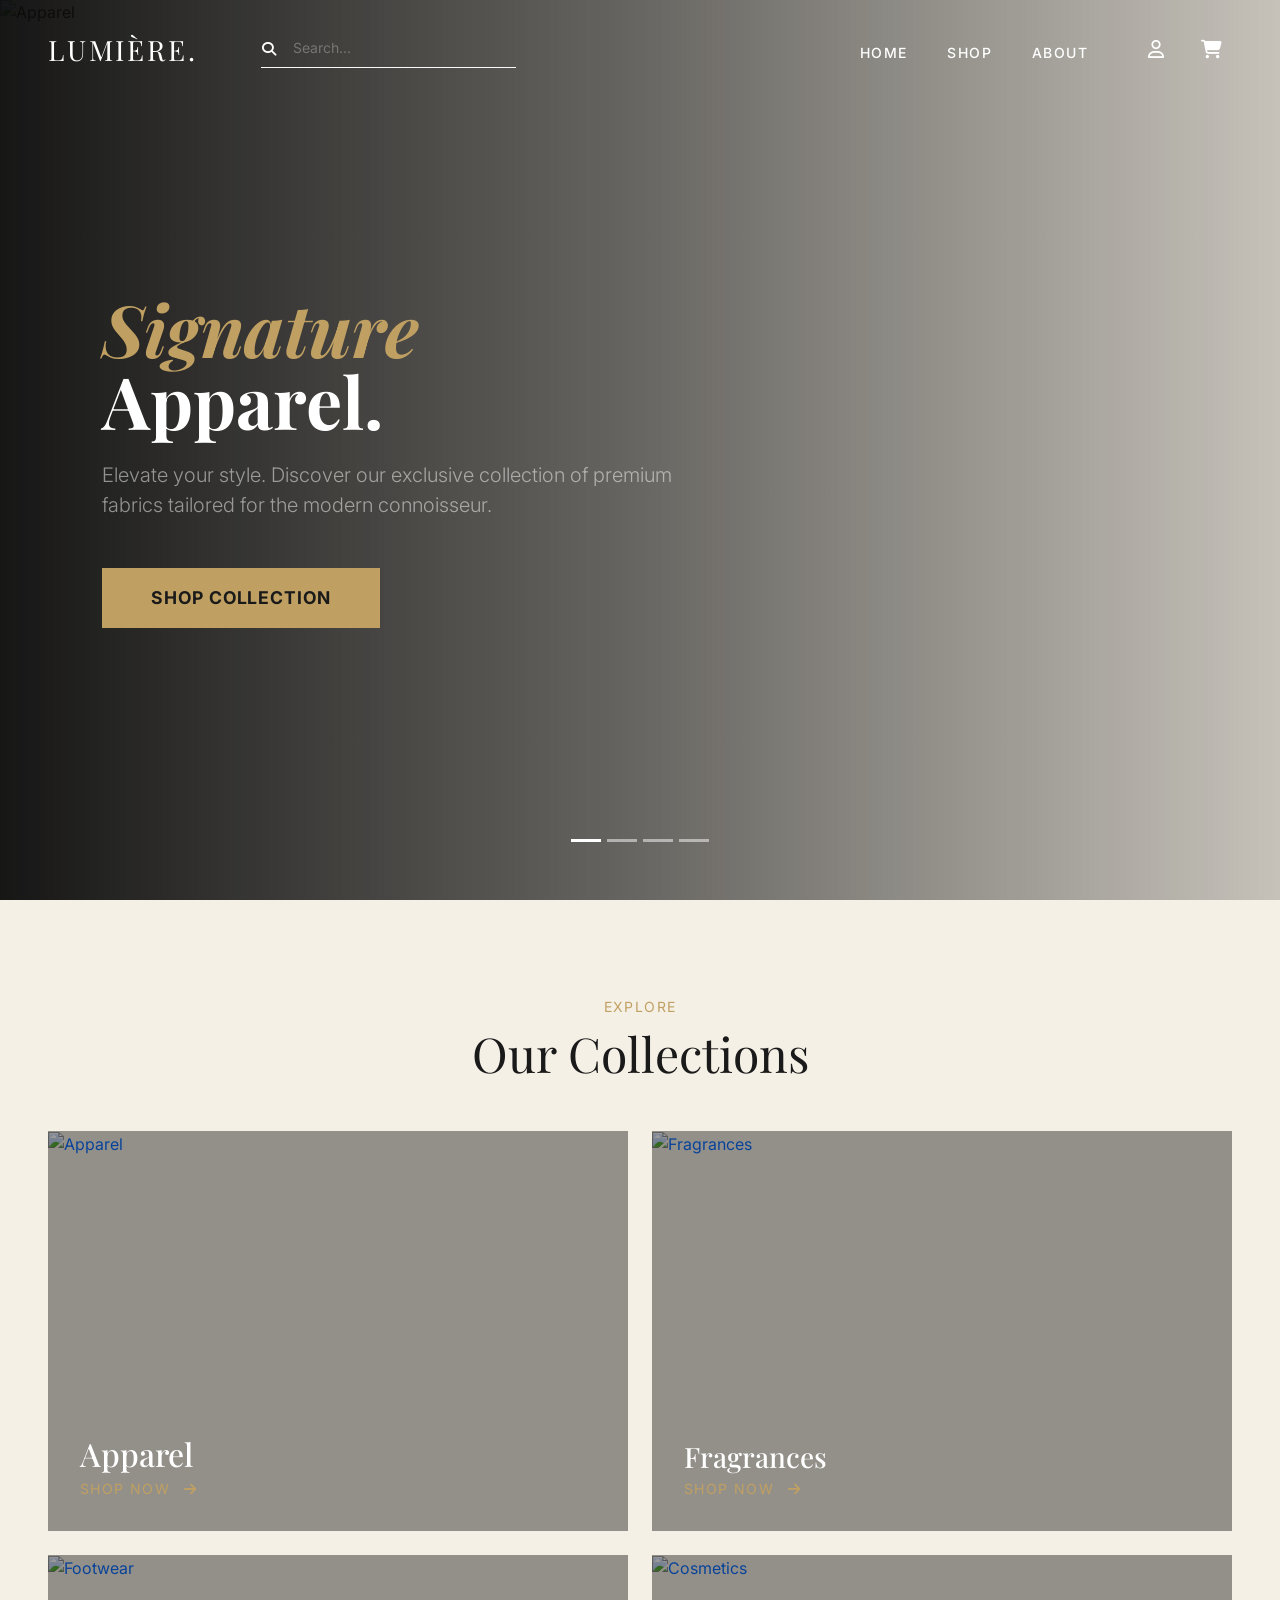
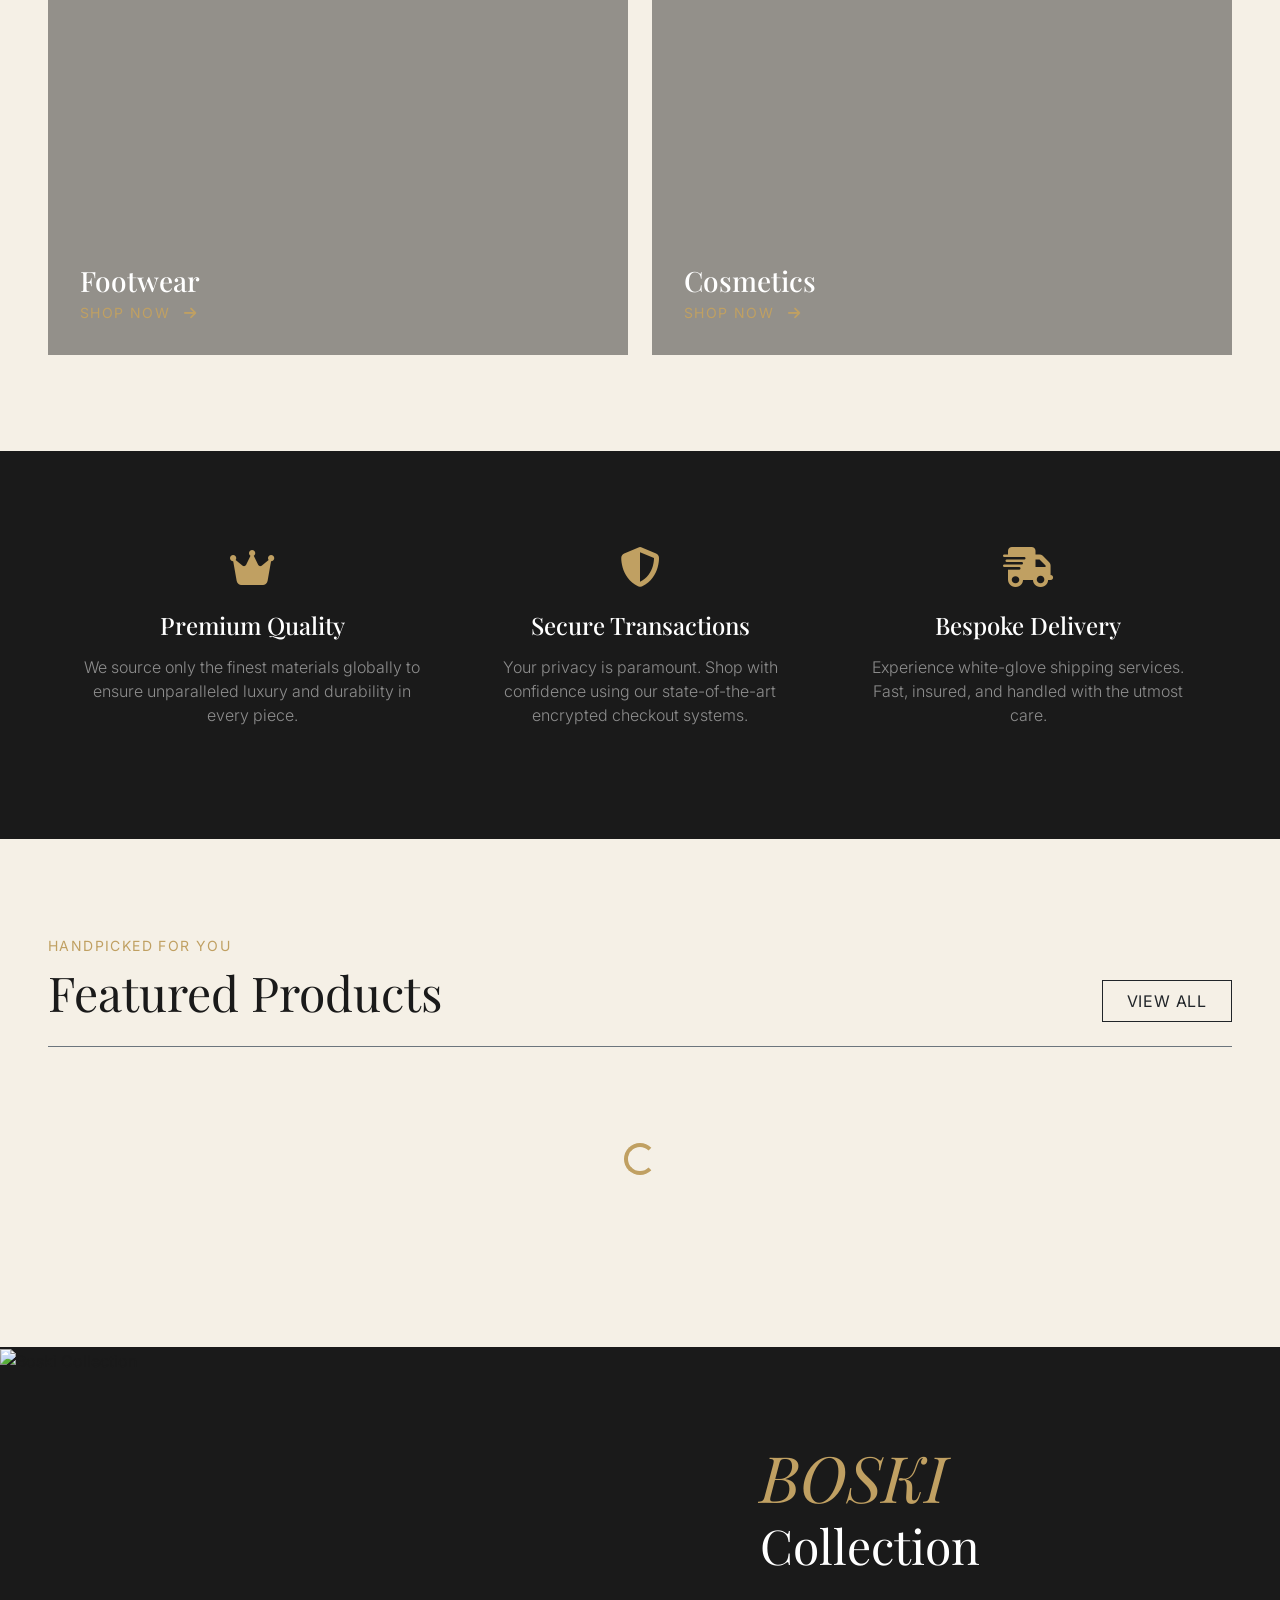
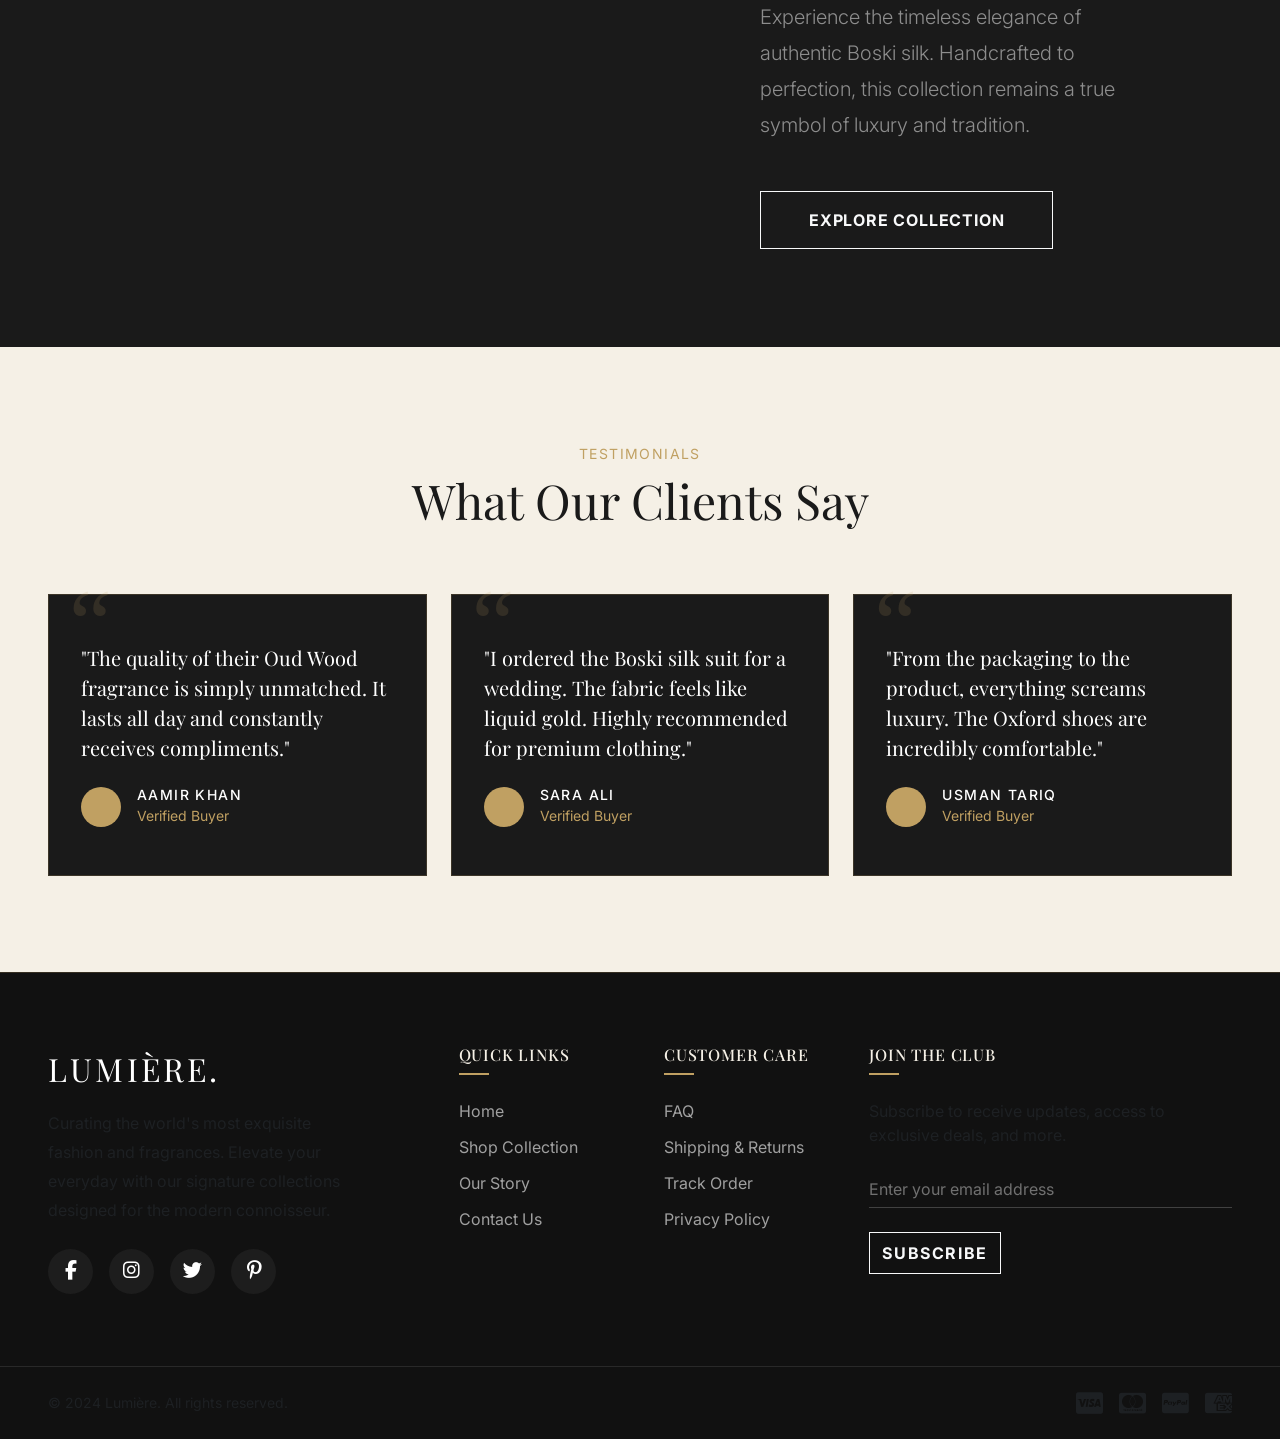
==== index.html @ f23c6f58 "Advanced UI Enhancements: Hero Button, 2x2 Collections, Enhanced Product Cards, Boski Split Banner" ====
<!DOCTYPE html>
<html lang="en">
<head>
    <meta charset="UTF-8">
    <meta name="viewport" content="width=device-width, initial-scale=1.0">
    <title>Lumière | Modern E-Commerce</title>
    <!-- Fonts (Locally Imported via style.css) -->
    <!-- FontAwesome -->
    <link rel="stylesheet" href="https://cdnjs.cloudflare.com/ajax/libs/font-awesome/6.4.0/css/all.min.css">
    <!-- Bootstrap 5 CSS -->
    <link href="https://cdn.jsdelivr.net/npm/bootstrap@5.3.2/dist/css/bootstrap.min.css" rel="stylesheet">
    <!-- Custom CSS -->
    <link rel="stylesheet" href="css/style.css">
</head>
<body class="brand-beige-bg text-brand-dark font-sans">
    <!-- Navbar -->
    <nav class="navbar navbar-expand-md navbar-dark bg-transparent fixed-top w-100 z-3 py-4 transition-all">
        <div class="container-fluid px-4 px-md-5 max-w-1600">
            <!-- Left: Logo -->
            <a class="navbar-brand fs-3 font-serif tracking-widest text-uppercase text-white" href="index.html">Lumière.</a>
            
            <button class="navbar-toggler border-0 shadow-none" type="button" data-bs-toggle="collapse" data-bs-target="#navbarNav" aria-controls="navbarNav" aria-expanded="false" aria-label="Toggle navigation">
                <i class="fas fa-bars text-white fs-4"></i>
            </button>

            <div class="collapse navbar-collapse justify-content-between align-items-center" id="navbarNav">
                <!-- Search (Desktop) -->
                <div class="d-none d-md-flex align-items-center border-bottom border-light pb-1 ms-5 w-25 search-bar-nav">
                    <button id="searchBtn" class="btn btn-link text-white p-0 me-2 text-decoration-none"><i class="fas fa-search small"></i></button>
                    <input type="text" id="searchInput" placeholder="Search..." class="bg-transparent border-0 text-white shadow-none form-control-sm w-100 placeholder-white">
                </div>

                <!-- Right: Links & Actions -->
                <ul class="navbar-nav align-items-center gap-4 ms-auto font-light tracking-wider text-uppercase small mt-4 mt-md-0">
                    <li class="nav-item">
                        <a class="nav-link text-white custom-nav-link" href="index.html">Home</a>
                    </li>
                    <li class="nav-item">
                        <a class="nav-link text-white custom-nav-link" href="shop.html">Shop</a>
                    </li>
                    <li class="nav-item">
                        <a class="nav-link text-white custom-nav-link" href="about.html">About</a>
                    </li>
                    
                    <li class="nav-item d-flex align-items-center gap-3 ms-md-3">
                        <div class="user-menu" id="userMenu">
                            <a href="auth/login.html" id="loginLink" class="text-white text-decoration-none"><div class="icon-wrapper" title="Login"><i class="far fa-user"></i></div></a>
                        </div>
                        <a href="cart.html" class="text-white text-decoration-none position-relative"><div class="icon-wrapper"><i class="fas fa-shopping-cart"></i><span class="position-absolute badge rounded-pill bg-brand-gold text-dark cart-badge-custom" id="cartCount" style="display:none; font-size: 0.65rem;">0</span></div></a>
                    </li>
                </ul>
            </div>
        </div>
    </nav>

    <!-- Mobile Search -->
    <div class="d-md-none bg-brand-dark p-3 collapse" id="mobileSearch">
         <div class="d-flex align-items-center border-bottom border-light pb-1">
            <button id="searchBtnMobile" class="btn btn-link text-white p-0 me-2 text-decoration-none"><i class="fas fa-search small"></i></button>
            <input type="text" id="searchInputMobile" placeholder="Search..." class="bg-transparent border-0 text-white shadow-none form-control w-100 placeholder-white">
        </div>
    </div>

    <!-- Dynamic Hero Carousel -->
    <header>
        <div id="heroCarousel" class="carousel slide carousel-fade" data-bs-ride="carousel" data-bs-pause="false">
            <div class="carousel-indicators mb-5">
                <button type="button" data-bs-target="#heroCarousel" data-bs-slide-to="0" class="active" aria-current="true"></button>
                <button type="button" data-bs-target="#heroCarousel" data-bs-slide-to="1"></button>
                <button type="button" data-bs-target="#heroCarousel" data-bs-slide-to="2"></button>
                <button type="button" data-bs-target="#heroCarousel" data-bs-slide-to="3"></button>
            </div>
            
            <div class="carousel-inner">
                <!-- Slide 1: Apparel -->
                <div class="carousel-item active" data-bs-interval="5000">
                    <img src="https://images.unsplash.com/photo-1593030761757-71fae45fa0e7?q=80&w=2000&auto=format&fit=crop" class="d-block w-100 h-100 object-fit-cover" alt="Apparel">
                    <div class="carousel-overlay"></div>
                    <div class="carousel-caption hero-caption d-flex flex-column align-items-start justify-content-center h-100 text-start z-2">
                        <div class="max-w-3xl">
                            <h1 class="display-2 fw-bold font-serif mb-4 text-white lh-1">
                                <span class="d-block fst-italic text-brand-gold">Signature</span>
                                <span class="d-block">Apparel.</span>
                            </h1>
                            <p class="lead fw-light mb-5 text-white-50 max-w-xl">Elevate your style. Discover our exclusive collection of premium fabrics tailored for the modern connoisseur.</p>
                            <a href="shop.html" class="btn btn-light rounded-0 px-5 py-3 fw-bold tracking-wider text-uppercase btn-custom-hero">Shop Collection</a>
                        </div>
                    </div>
                </div>

                <!-- Slide 2: Fragrances -->
                <div class="carousel-item" data-bs-interval="5000">
                    <img src="https://images.unsplash.com/photo-1594035910387-fea47794261f?q=80&w=2000&auto=format&fit=crop" class="d-block w-100 h-100 object-fit-cover" alt="Fragrances">
                    <div class="carousel-overlay"></div>
                    <div class="carousel-caption hero-caption d-flex flex-column align-items-start justify-content-center h-100 text-start z-2">
                        <div class="max-w-3xl">
                            <h1 class="display-2 fw-bold font-serif mb-4 text-white lh-1">
                                <span class="d-block fst-italic text-brand-gold">Luxury</span>
                                <span class="d-block">Fragrances.</span>
                            </h1>
                            <p class="lead fw-light mb-5 text-white-50 max-w-xl">The scent of elegance. Unveil your signature aura with our rare and mesmerizing perfumes.</p>
                            <a href="shop.html" class="btn btn-light rounded-0 px-5 py-3 fw-bold tracking-wider text-uppercase btn-custom-hero">Discover Scents</a>
                        </div>
                    </div>
                </div>

                <!-- Slide 3: Footwear -->
                <div class="carousel-item" data-bs-interval="5000">
                    <img src="https://images.unsplash.com/photo-1614252339474-ce3a48e71c9b?q=80&w=2000&auto=format&fit=crop" class="d-block w-100 h-100 object-fit-cover" alt="Footwear">
                    <div class="carousel-overlay"></div>
                    <div class="carousel-caption hero-caption d-flex flex-column align-items-start justify-content-center h-100 text-start z-2">
                        <div class="max-w-3xl">
                            <h1 class="display-2 fw-bold font-serif mb-4 text-white lh-1">
                                <span class="d-block fst-italic text-brand-gold">Premium</span>
                                <span class="d-block">Footwear.</span>
                            </h1>
                            <p class="lead fw-light mb-5 text-white-50 max-w-xl">Step into luxury. Handcrafted leather perfection designed to leave a lasting impression.</p>
                            <a href="shop.html" class="btn btn-light rounded-0 px-5 py-3 fw-bold tracking-wider text-uppercase btn-custom-hero">Shop Shoes</a>
                        </div>
                    </div>
                </div>

                <!-- Slide 4: Cosmetics -->
                <div class="carousel-item" data-bs-interval="5000">
                    <img src="https://images.unsplash.com/photo-1596462502278-27bfdc403348?q=80&w=2000&auto=format&fit=crop" class="d-block w-100 h-100 object-fit-cover" alt="Cosmetics">
                    <div class="carousel-overlay"></div>
                    <div class="carousel-caption hero-caption d-flex flex-column align-items-start justify-content-center h-100 text-start z-2">
                        <div class="max-w-3xl">
                            <h1 class="display-2 fw-bold font-serif mb-4 text-white lh-1">
                                <span class="d-block fst-italic text-brand-gold">Radiant</span>
                                <span class="d-block">Beauty.</span>
                            </h1>
                            <p class="lead fw-light mb-5 text-white-50 max-w-xl">Embrace your natural glow. Experience flawless perfection with our curated cosmetics line.</p>
                            <a href="shop.html" class="btn btn-light rounded-0 px-5 py-3 fw-bold tracking-wider text-uppercase btn-custom-hero">Shop Beauty</a>
                        </div>
                    </div>
                </div>
            </div>
        </div>
    </header>

    <!-- Main Content -->
    <main class="w-100">
        <!-- Shop By Category -->
        <section class="py-5 px-4 px-md-5 max-w-1600 mx-auto mt-5">
            <div class="text-center mb-5">
                <span class="text-brand-gold small tracking-widest text-uppercase mb-2 d-block">Explore</span>
                <h2 class="display-5 font-serif text-brand-dark mb-0">Our Collections</h2>
            </div>
            
            <div class="row g-4">
                <!-- Apparel -->
                <div class="col-md-6">
                    <a href="shop.html" class="category-grid-item text-decoration-none" style="height: 400px;">
                        <img src="https://images.unsplash.com/photo-1594938298596-eb5fd3f50db2?q=80&w=1000&auto=format&fit=crop" class="category-grid-img" alt="Apparel">
                        <div class="category-grid-overlay">
                            <h3 class="text-white font-serif fs-2 mb-1">Apparel</h3>
                            <span class="text-brand-gold tracking-widest text-uppercase small">Shop Now <i class="fas fa-arrow-right ms-2"></i></span>
                        </div>
                    </a>
                </div>
                <!-- Fragrances -->
                <div class="col-md-6">
                    <a href="shop.html" class="category-grid-item text-decoration-none" style="height: 400px;">
                        <img src="https://images.unsplash.com/photo-1592945403244-b3fbafd7f539?q=80&w=1000&auto=format&fit=crop" class="category-grid-img" alt="Fragrances">
                        <div class="category-grid-overlay">
                            <h3 class="text-white font-serif fs-3 mb-1">Fragrances</h3>
                            <span class="text-brand-gold tracking-widest text-uppercase small">Shop Now <i class="fas fa-arrow-right ms-2"></i></span>
                        </div>
                    </a>
                </div>
                <!-- Footwear -->
                <div class="col-md-6">
                    <a href="shop.html" class="category-grid-item text-decoration-none" style="height: 400px;">
                        <img src="https://images.unsplash.com/photo-1542291026-7eec264c27ff?q=80&w=1000&auto=format&fit=crop" class="category-grid-img" alt="Footwear">
                        <div class="category-grid-overlay">
                            <h3 class="text-white font-serif fs-3 mb-1">Footwear</h3>
                            <span class="text-brand-gold tracking-widest text-uppercase small">Shop Now <i class="fas fa-arrow-right ms-2"></i></span>
                        </div>
                    </a>
                </div>
                <!-- Cosmetics -->
                <div class="col-md-6">
                    <a href="shop.html" class="category-grid-item text-decoration-none" style="height: 400px;">
                        <img src="https://images.unsplash.com/photo-1596462502278-27bfdc403348?q=80&w=1000&auto=format&fit=crop" class="category-grid-img" alt="Cosmetics">
                        <div class="category-grid-overlay">
                            <h3 class="text-white font-serif fs-3 mb-1">Cosmetics</h3>
                            <span class="text-brand-gold tracking-widest text-uppercase small">Shop Now <i class="fas fa-arrow-right ms-2"></i></span>
                        </div>
                    </a>
                </div>
            </div>
        </section>

        <!-- Brand Philosophy -->
        <section class="bg-brand-dark text-white py-5 my-5">
            <div class="container py-5">
                <div class="row g-5 text-center">
                    <div class="col-md-4 px-4">
                        <i class="fas fa-crown philosophy-icon"></i>
                        <h4 class="font-serif fs-4 mb-3">Premium Quality</h4>
                        <p class="text-white-50 fw-light">We source only the finest materials globally to ensure unparalleled luxury and durability in every piece.</p>
                    </div>
                    <div class="col-md-4 px-4 border-md-start border-md-end border-secondary">
                        <i class="fas fa-shield-alt philosophy-icon"></i>
                        <h4 class="font-serif fs-4 mb-3">Secure Transactions</h4>
                        <p class="text-white-50 fw-light">Your privacy is paramount. Shop with confidence using our state-of-the-art encrypted checkout systems.</p>
                    </div>
                    <div class="col-md-4 px-4">
                        <i class="fas fa-shipping-fast philosophy-icon"></i>
                        <h4 class="font-serif fs-4 mb-3">Bespoke Delivery</h4>
                        <p class="text-white-50 fw-light">Experience white-glove shipping services. Fast, insured, and handled with the utmost care.</p>
                    </div>
                </div>
            </div>
        </section>

        <!-- Featured Products -->
        <section id="products" class="py-5 px-4 px-md-5 max-w-1600 mx-auto mt-5">
            <div class="d-flex flex-column flex-md-row justify-content-between align-items-md-end border-bottom border-secondary pb-4 mb-5">
                <div>
                    <span class="text-brand-gold small tracking-widest text-uppercase mb-2 d-block">Handpicked for you</span>
                    <h2 class="display-5 font-serif text-brand-dark mb-0">Featured Products</h2>
                </div>
                <div class="mt-4 mt-md-0">
                    <a href="shop.html" class="btn btn-outline-dark rounded-0 px-4 py-2 tracking-wider text-uppercase small">View All</a>
                </div>
            </div>

            <!-- Loading State -->
            <div id="loadingProducts" class="text-center py-5 text-brand-gold">
                <div class="spinner-border" role="status">
                    <span class="visually-hidden">Loading...</span>
                </div>
            </div>

            <!-- Products Grid -->
            <div class="row row-cols-1 row-cols-md-2 row-cols-lg-4 g-4 mb-5" id="productsGrid">
                <!-- Product cards injected by JS -->
            </div>
        </section>

        <!-- Banner Section -->
        <section class="banner-section mt-5 bg-brand-dark">
            <div class="row g-0 align-items-center">
                <!-- Left Side: Image -->
                <div class="col-lg-6" style="height: 600px;">
                    <img src="https://images.unsplash.com/photo-1594938328870-98233e536b56?q=80&w=2000&auto=format&fit=crop" alt="Boski Collection" class="w-100 h-100 object-fit-cover hero-img-cinematic">
                </div>
                <!-- Right Side: Content -->
                <div class="col-lg-6 p-5">
                    <div class="px-md-5 mx-md-4 text-center text-lg-start">
                        <h2 class="display-3 font-serif text-brand-gold fst-italic mb-2 lh-1">BOSKI</h2>
                        <h3 class="display-5 font-serif text-white mb-4">Collection</h3>
                        <p class="fs-5 fw-light text-white-50 mb-5" style="line-height: 1.8;">Experience the timeless elegance of authentic Boski silk. Handcrafted to perfection, this collection remains a true symbol of luxury and tradition.</p>
                        <a href="shop.html" class="btn btn-outline-light rounded-0 px-5 py-3 fw-bold tracking-wider text-uppercase">EXPLORE COLLECTION</a>
                    </div>
                </div>
            </div>
        </section>

        <!-- Testimonials -->
        <section class="py-5 px-4 px-md-5 max-w-1600 mx-auto my-5">
            <div class="text-center mb-5 pb-3">
                <span class="text-brand-gold small tracking-widest text-uppercase mb-2 d-block">Testimonials</span>
                <h2 class="display-5 font-serif text-brand-dark mb-0">What Our Clients Say</h2>
            </div>
            <div class="row g-4">
                <div class="col-md-6 col-lg-4">
                    <div class="testimonial-card h-100">
                        <p class="fs-5 font-serif text-white mb-4 position-relative z-1">"The quality of their Oud Wood fragrance is simply unmatched. It lasts all day and constantly receives compliments."</p>
                        <div class="d-flex align-items-center gap-3">
                            <div class="bg-brand-gold rounded-circle" style="width: 40px; height: 40px;"></div>
                            <div>
                                <h6 class="text-white mb-0 tracking-widest text-uppercase small">Aamir Khan</h6>
                                <small class="text-brand-gold">Verified Buyer</small>
                            </div>
                        </div>
                    </div>
                </div>
                <div class="col-md-6 col-lg-4">
                    <div class="testimonial-card h-100">
                        <p class="fs-5 font-serif text-white mb-4 position-relative z-1">"I ordered the Boski silk suit for a wedding. The fabric feels like liquid gold. Highly recommended for premium clothing."</p>
                        <div class="d-flex align-items-center gap-3">
                            <div class="bg-brand-gold rounded-circle" style="width: 40px; height: 40px;"></div>
                            <div>
                                <h6 class="text-white mb-0 tracking-widest text-uppercase small">Sara Ali</h6>
                                <small class="text-brand-gold">Verified Buyer</small>
                            </div>
                        </div>
                    </div>
                </div>
                <div class="col-md-6 col-lg-4 d-none d-lg-block">
                    <div class="testimonial-card h-100">
                        <p class="fs-5 font-serif text-white mb-4 position-relative z-1">"From the packaging to the product, everything screams luxury. The Oxford shoes are incredibly comfortable."</p>
                        <div class="d-flex align-items-center gap-3">
                            <div class="bg-brand-gold rounded-circle" style="width: 40px; height: 40px;"></div>
                            <div>
                                <h6 class="text-white mb-0 tracking-widest text-uppercase small">Usman Tariq</h6>
                                <small class="text-brand-gold">Verified Buyer</small>
                            </div>
                        </div>
                    </div>
                </div>
            </div>
        </section>
    </main>

    <!-- Bootstrap 5 JS Bundle -->
    <script src="https://cdn.jsdelivr.net/npm/bootstrap@5.3.2/dist/js/bootstrap.bundle.min.js"></script>
    <script type="module" src="js/firebase-config.js"></script>
    <script type="module" src="js/app.js"></script>
    <!-- Mega Footer -->
    <footer class="footer-mega pt-5 mt-5">
        <div class="container-fluid px-4 px-md-5 max-w-1600 pt-4 pb-5">
            <div class="row g-5">
                <!-- Brand Info -->
                <div class="col-lg-4 pe-lg-5">
                    <a class="text-white text-decoration-none fs-2 font-serif tracking-widest text-uppercase d-block mb-3" href="index.html">Lumière.</a>
                    <p class="text-muted mb-4 pe-lg-4" style="line-height: 1.8;">Curating the world's most exquisite fashion and fragrances. Elevate your everyday with our signature collections designed for the modern connoisseur.</p>
                    <div class="d-flex gap-3">
                        <a href="#" class="footer-social-icon"><i class="fab fa-facebook-f"></i></a>
                        <a href="#" class="footer-social-icon"><i class="fab fa-instagram"></i></a>
                        <a href="#" class="footer-social-icon"><i class="fab fa-twitter"></i></a>
                        <a href="#" class="footer-social-icon"><i class="fab fa-pinterest-p"></i></a>
                    </div>
                </div>

                <!-- Quick Links -->
                <div class="col-6 col-lg-2">
                    <h5 class="font-serif text-uppercase tracking-wider footer-heading fs-6">Quick Links</h5>
                    <div class="d-flex flex-column">
                        <a href="index.html" class="footer-link">Home</a>
                        <a href="shop.html" class="footer-link">Shop Collection</a>
                        <a href="about.html" class="footer-link">Our Story</a>
                        <a href="contact.html" class="footer-link">Contact Us</a>
                    </div>
                </div>

                <!-- Customer Care -->
                <div class="col-6 col-lg-2">
                    <h5 class="font-serif text-uppercase tracking-wider footer-heading fs-6">Customer Care</h5>
                    <div class="d-flex flex-column">
                        <a href="#" class="footer-link">FAQ</a>
                        <a href="#" class="footer-link">Shipping & Returns</a>
                        <a href="#" class="footer-link">Track Order</a>
                        <a href="#" class="footer-link">Privacy Policy</a>
                    </div>
                </div>

                <!-- Newsletter -->
                <div class="col-lg-4">
                    <h5 class="font-serif text-uppercase tracking-wider footer-heading fs-6">Join The Club</h5>
                    <p class="text-muted mb-4">Subscribe to receive updates, access to exclusive deals, and more.</p>
                    <form class="d-flex flex-column gap-3" onsubmit="event.preventDefault(); alert('Subscribed successfully!');">
                        <input type="email" class="form-control newsletter-input" placeholder="Enter your email address" required>
                        <button type="submit" class="btn btn-outline-light rounded-0 py-2 text-uppercase tracking-widest fw-bold mt-2" style="width: fit-content;">Subscribe</button>
                    </form>
                </div>
            </div>
        </div>
        
        <!-- Sub Footer -->
        <div class="border-top border-secondary py-4 mt-4" style="border-color: rgba(255,255,255,0.1) !important;">
            <div class="container-fluid px-4 px-md-5 max-w-1600 d-flex flex-column flex-md-row justify-content-between align-items-center gap-3">
                <p class="mb-0 text-muted small">&copy; 2024 Lumière. All rights reserved.</p>
                <div class="d-flex gap-3 text-muted fs-4">
                    <i class="fab fa-cc-visa"></i>
                    <i class="fab fa-cc-mastercard"></i>
                    <i class="fab fa-cc-paypal"></i>
                    <i class="fab fa-cc-amex"></i>
                </div>
            </div>
        </div>
    </footer>
</body>
</html>
---- css/style.css ----
@import url('https://fonts.googleapis.com/css2?family=Inter:wght@300;400;500;600;700&family=Playfair+Display:ital,wght@0,400;0,500;0,600;0,700;1,400&display=swap');

:root {
    /* Colors */
    --brand-dark: #1a1a1a;
    --brand-gold: #c0a062;
    --brand-beige: #f5f0e6;
    --brand-slate: #5e6871;
    --brand-light-sage: #e6ece5;
    
    /* Typography */
    --font-sans: 'Inter', sans-serif;
    --font-serif: 'Playfair Display', serif;
}

body {
    font-family: var(--font-sans);
    -webkit-font-smoothing: antialiased;
}

/* Custom Utility Classes */
.font-sans { font-family: var(--font-sans); }
.font-serif { font-family: var(--font-serif); }

.text-brand-dark { color: var(--brand-dark) !important; }
.text-brand-gold { color: var(--brand-gold) !important; }
.text-brand-beige { color: var(--brand-beige) !important; }
.text-brand-slate { color: var(--brand-slate) !important; }

.bg-brand-dark { background-color: var(--brand-dark) !important; }
.bg-brand-dark-solid { background-color: rgba(26, 26, 26, 0.95) !important; backdrop-filter: blur(5px); }
.brand-beige-bg { background-color: var(--brand-beige) !important; }
.bg-brand-gold { background-color: var(--brand-gold) !important; }
.bg-light-sage { background-color: var(--brand-light-sage) !important; }

.border-top-gold { border-top: 16px solid var(--brand-gold) !important; }
.tracking-widest { letter-spacing: 0.1em; }
.tracking-wider { letter-spacing: 0.05em; }
.max-w-1600 { max-width: 1600px; margin-left: auto; margin-right: auto; }
.max-w-3xl { max-width: 48rem; }
.max-w-xl { max-width: 36rem; }

/* Transitions & Hover Effects */
.transition-colors { transition: background-color 0.3s ease, color 0.3s ease, border-color 0.3s ease; }
.transition-transform { transition: transform 0.7s ease; }
.hover-gold:hover { color: var(--brand-gold) !important; }
.hover-white:hover { color: #ffffff !important; }

/* Hero Section */
.hero-gradient {
    background: linear-gradient(to right, rgba(26, 26, 26, 0.95) 0%, rgba(26, 26, 26, 0.6) 50%, transparent 100%);
}
@keyframes ken-burns {
    0% { transform: scale(1); }
    100% { transform: scale(1.15); }
}
.hero-img-cinematic {
    animation: ken-burns 30s ease-out infinite alternate;
}
.hero-content {
    animation: fadeInUp 1.5s ease forwards;
    opacity: 0;
    transform: translateY(30px);
}
@keyframes fadeInUp {
    to {
        opacity: 1;
        transform: translateY(0);
    }
}
.btn-custom-hero {
    color: var(--brand-dark);
    background-color: #ffffff;
    border: none;
    transition: all 0.3s ease;
}
.btn-custom-hero:hover {
    background-color: var(--brand-gold);
    color: #ffffff;
}

/* Nav Links */
.custom-nav-link {
    transition: color 0.3s ease;
}
.custom-nav-link:hover {
    color: var(--brand-gold) !important;
}

/* Product Cards */
.product-card-link {
    display: block;
    position: relative;
    width: 100%;
    height: 350px;
    overflow: hidden;
    background-color: var(--brand-light-sage);
    margin-bottom: 1rem;
}
.product-card-img {
    width: 100%;
    height: 100%;
    object-fit: cover;
    transition: transform 0.5s ease;
}

/* UI/UX Upgrades - Navbar & Typography */
.transition-all {
    transition: all 0.4s ease;
}

.scrolled-nav {
    background-color: rgba(26, 26, 26, 0.9) !important;
    backdrop-filter: blur(15px);
    -webkit-backdrop-filter: blur(15px);
    padding-top: 1rem !important;
    padding-bottom: 1rem !important;
    border-bottom: 1px solid rgba(192, 160, 98, 0.15);
    box-shadow: 0 4px 30px rgba(0, 0, 0, 0.1);
}

.search-bar-nav input:focus {
    box-shadow: none !important;
    outline: none !important;
    background-color: transparent !important;
}

.custom-nav-link {
    position: relative;
    padding-bottom: 0.25rem;
    font-weight: 500;
    letter-spacing: 0.1em;
}

.custom-nav-link::after {
    content: '';
    position: absolute;
    width: 0;
    height: 2px;
    bottom: 0;
    left: 0;
    background-color: var(--brand-gold);
    transition: width 0.3s ease;
}

.custom-nav-link:hover::after,
.nav-item.active .custom-nav-link::after {
    width: 100%;
}

.icon-wrapper {
    display: flex;
    align-items: center;
    justify-content: center;
    width: 40px;
    height: 40px;
    border-radius: 50%;
    transition: all 0.3s ease;
    background-color: transparent;
    position: relative;
}

.icon-wrapper:hover {
    background-color: rgba(192, 160, 98, 0.15);
    transform: scale(1.1);
    color: var(--brand-gold) !important;
}

.icon-wrapper i {
    font-size: 1.15rem;
}

.cart-badge-custom {
    top: 5px !important;
    right: 0px !important;
    transform: translate(25%, -25%) !important;
    border: 2px solid var(--brand-dark);
}

/* Footer Styling */
.footer-mega {
    background-color: #111;
    color: #f5f0e6;
    border-top: 1px solid rgba(192, 160, 98, 0.2);
}

.footer-social-icon {
    display: inline-flex;
    align-items: center;
    justify-content: center;
    width: 45px;
    height: 45px;
    border-radius: 50%;
    background-color: rgba(255, 255, 255, 0.05);
    color: white;
    text-decoration: none;
    transition: all 0.3s ease;
    font-size: 1.2rem;
}

.footer-social-icon:hover {
    background-color: var(--brand-gold);
    color: var(--brand-dark);
    transform: translateY(-3px);
}

.footer-link {
    color: #a0a0a0;
    text-decoration: none;
    transition: color 0.3s ease;
    display: block;
    margin-bottom: 0.75rem;
}

.footer-link:hover {
    color: var(--brand-gold);
}

.newsletter-input {
    background: transparent;
    border: none;
    border-bottom: 1px solid rgba(255, 255, 255, 0.2);
    border-radius: 0;
    color: white;
    padding-left: 0;
    box-shadow: none !important;
    outline: none !important;
}

.newsletter-input:focus {
    border-color: var(--brand-gold);
    background: transparent !important;
}

.newsletter-input::placeholder {
    color: rgba(255, 255, 255, 0.4);
}

.footer-heading {
    position: relative;
    padding-bottom: 10px;
    margin-bottom: 1.5rem;
}

.btn-custom-hero {
    background-color: var(--brand-gold) !important;
    color: var(--brand-dark) !important;
    border: 1px solid var(--brand-gold) !important;
    transition: all 0.3s ease;
    padding: 1rem 3rem !important;
    font-size: 1.1rem;
}

.btn-custom-hero:hover {
    background-color: #ffffff !important;
    color: var(--brand-dark) !important;
    border-color: #ffffff !important;
    transform: translateY(-3px);
}

.footer-heading::after {
    content: '';
    position: absolute;
    left: 0;
    bottom: 0;
    width: 30px;
    height: 2px;
    background-color: var(--brand-gold);
}

/* Landing Page New Components */
.carousel-item {
    height: 100vh;
}

.carousel-overlay {
    position: absolute;
    top: 0;
    left: 0;
    width: 100%;
    height: 100%;
    background: linear-gradient(to right, rgba(10,10,10,0.95) 0%, rgba(10,10,10,0.6) 50%, rgba(10,10,10,0.2) 100%);
    z-index: 1;
}

.hero-caption {
    left: 8% !important;
    right: 8% !important;
    padding-top: 5rem;
}

/* Animations for active slide text */
.carousel-item.active .hero-caption h1 {
    animation: slideUpFade 1s ease-out 0.2s forwards;
    opacity: 0;
    transform: translateY(30px);
}
.carousel-item.active .hero-caption p {
    animation: slideUpFade 1s ease-out 0.4s forwards;
    opacity: 0;
    transform: translateY(30px);
}
.carousel-item.active .hero-caption a {
    animation: slideUpFade 1s ease-out 0.6s forwards;
    opacity: 0;
    transform: translateY(30px);
}

@keyframes slideUpFade {
    to {
        opacity: 1;
        transform: translateY(0);
    }
}

.category-grid-item {
    position: relative;
    overflow: hidden;
    display: block;
    cursor: pointer;
}

.category-grid-img {
    width: 100%;
    height: 100%;
    object-fit: cover;
    transition: transform 0.8s ease;
}

.category-grid-overlay {
    position: absolute;
    top: 0;
    left: 0;
    width: 100%;
    height: 100%;
    background: rgba(0, 0, 0, 0.4);
    transition: background 0.4s ease;
    display: flex;
    flex-direction: column;
    justify-content: flex-end;
    padding: 2rem;
}

.category-grid-item:hover .category-grid-img {
    transform: scale(1.05);
}

.category-grid-item:hover .category-grid-overlay {
    background: rgba(0, 0, 0, 0.2);
}

.philosophy-icon {
    font-size: 2.5rem;
    color: var(--brand-gold);
    margin-bottom: 1.5rem;
}

.testimonial-card {
    background: #1a1a1a;
    border: 1px solid rgba(192, 160, 98, 0.2);
    padding: 3rem 2rem;
    position: relative;
}

.testimonial-card::before {
    content: '\201C';
    font-family: serif;
    font-size: 6rem;
    position: absolute;
    top: -20px;
    left: 20px;
    color: rgba(192, 160, 98, 0.15);
    line-height: 1;
}

/* Enhanced Product Cards */
.product-card-enhanced {
    background: #ffffff;
    border: 1px solid rgba(0,0,0,0.05);
    transition: all 0.4s ease;
    border-radius: 4px;
    overflow: hidden;
}

.product-card-enhanced:hover {
    box-shadow: 0 15px 35px rgba(0,0,0,0.1);
    transform: translateY(-5px);
}

.cart-overlay-btn {
    position: absolute;
    bottom: -50px;
    left: 50%;
    transform: translateX(-50%);
    background: var(--brand-dark);
    color: var(--brand-gold);
    padding: 0.75rem 1.5rem;
    border-radius: 30px;
    opacity: 0;
    transition: all 0.3s ease;
    white-space: nowrap;
    border: 1px solid var(--brand-gold);
    font-size: 0.85rem;
    z-index: 5;
}

.product-card-enhanced:hover .cart-overlay-btn {
    bottom: 20px;
    opacity: 1;
}

.cart-overlay-btn:hover {
    background: var(--brand-gold);
    color: var(--brand-dark);
}

.product-card-link:hover .product-card-img {
    transform: scale(1.05);
}
.btn-add-cart {
    border: 1px solid var(--brand-dark);
    color: var(--brand-dark);
    background: transparent;
    transition: all 0.3s ease;
}
.btn-add-cart:hover {
    background-color: var(--brand-dark);
    color: #ffffff;
}

/* Forms */
.custom-input {
    border-bottom: 1px solid rgba(94, 104, 113, 0.3) !important;
}
.custom-input:focus {
    border-color: var(--brand-dark) !important;
}
.btn-custom-checkout {
    background-color: var(--brand-dark);
    color: #ffffff;
    transition: background-color 0.3s ease;
    border: none;
}
.btn-custom-checkout:hover {
    background-color: var(--brand-gold);
}

/* Custom scrollbar */
::-webkit-scrollbar {
    width: 8px;
}
::-webkit-scrollbar-track {
    background: var(--brand-beige);
}
::-webkit-scrollbar-thumb {
    background: var(--brand-gold);
    border-radius: 4px;
}
::-webkit-scrollbar-thumb:hover {
    background: var(--brand-dark);
}

/* Auth Dropdown (Custom implementation for user menu since Bootstrap dropdown requires specific markup that is dynamically rendered) */
.user-menu-dropdown {
    position: absolute;
    right: 0;
    margin-top: 0.5rem;
    width: 12rem;
    background-color: #ffffff;
    border: 1px solid rgba(94, 104, 113, 0.1);
    box-shadow: 0 10px 15px -3px rgba(0, 0, 0, 0.1);
    opacity: 0;
    visibility: hidden;
    transition: all 0.3s ease;
    z-index: 1050;
}
.user-menu-wrapper:hover .user-menu-dropdown {
    opacity: 1;
    visibility: visible;
}
.dropdown-custom-item {
    display: block;
    padding: 0.75rem 1.5rem;
    color: var(--brand-dark);
    font-size: 0.75rem;
    font-weight: 600;
    text-transform: uppercase;
    letter-spacing: 0.1em;
    text-decoration: none;
    transition: background-color 0.3s ease;
}
.dropdown-custom-item:hover {
    background-color: var(--brand-beige);
}
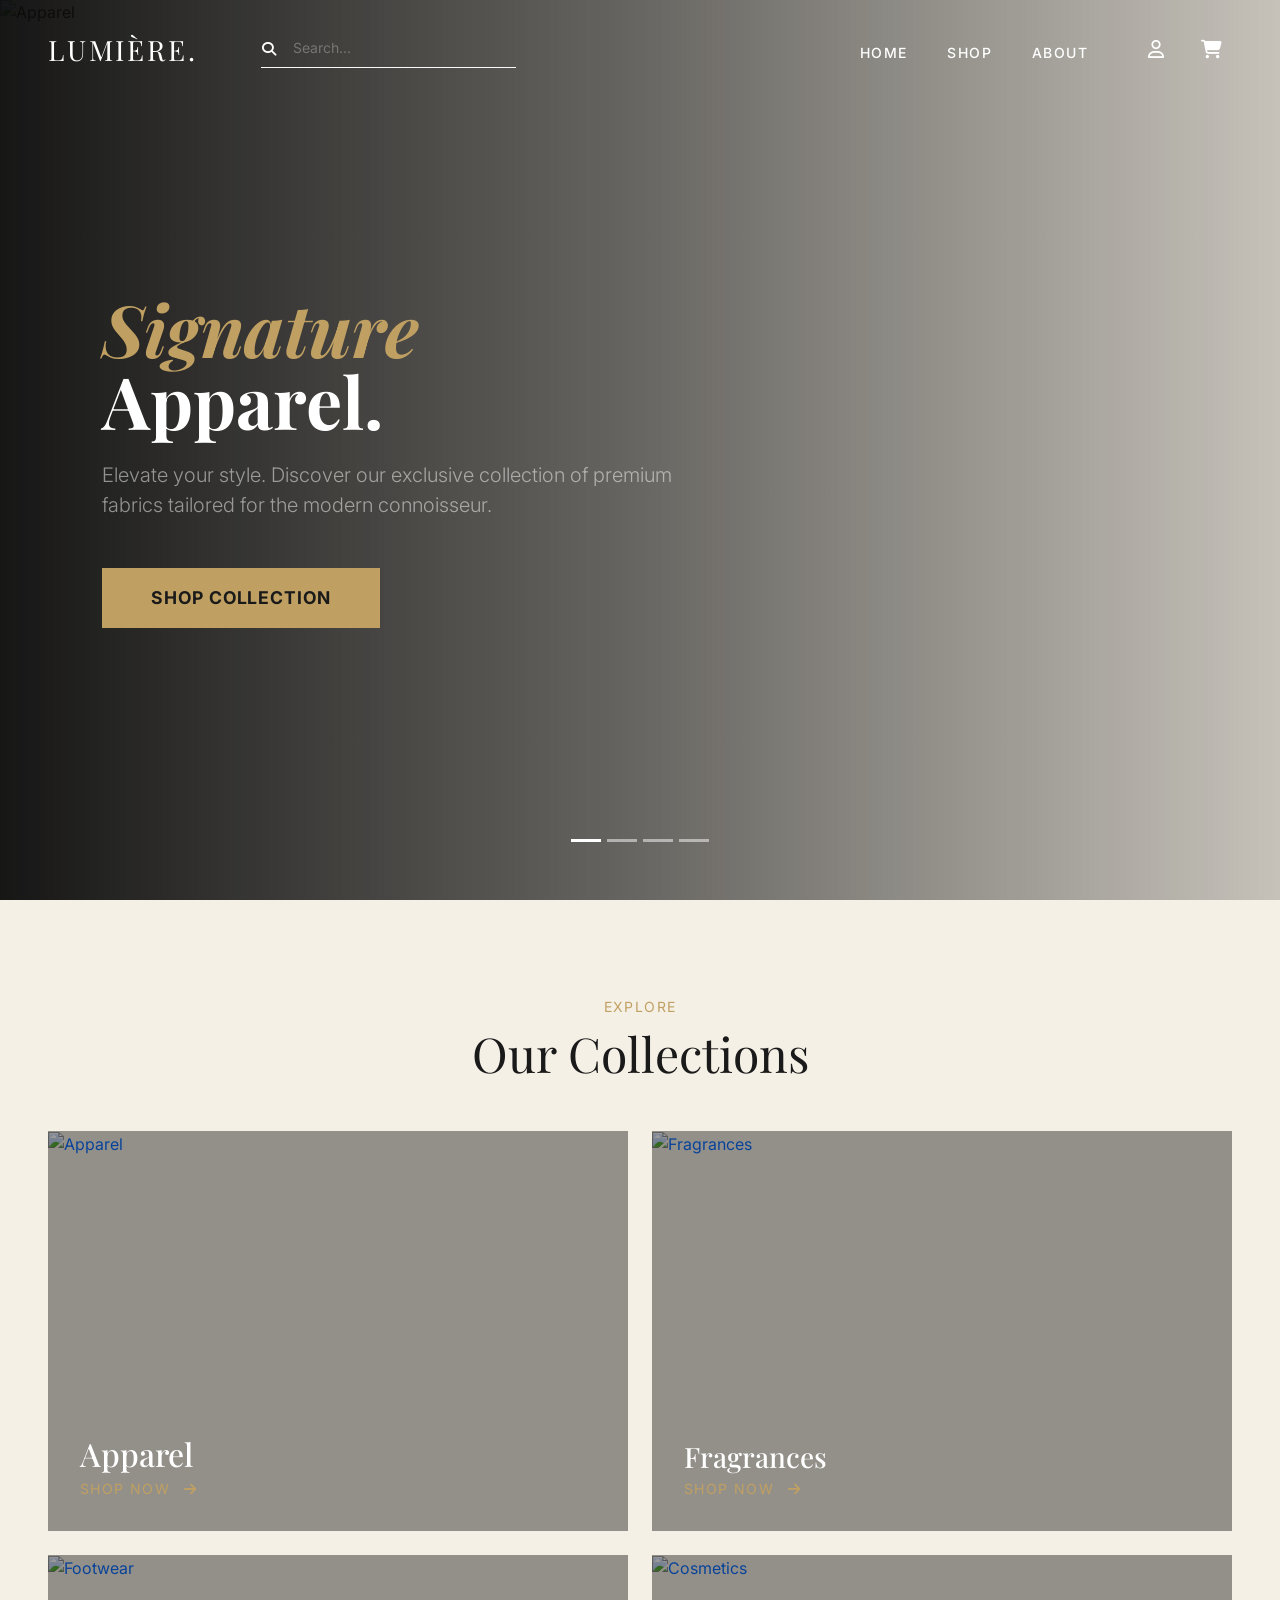
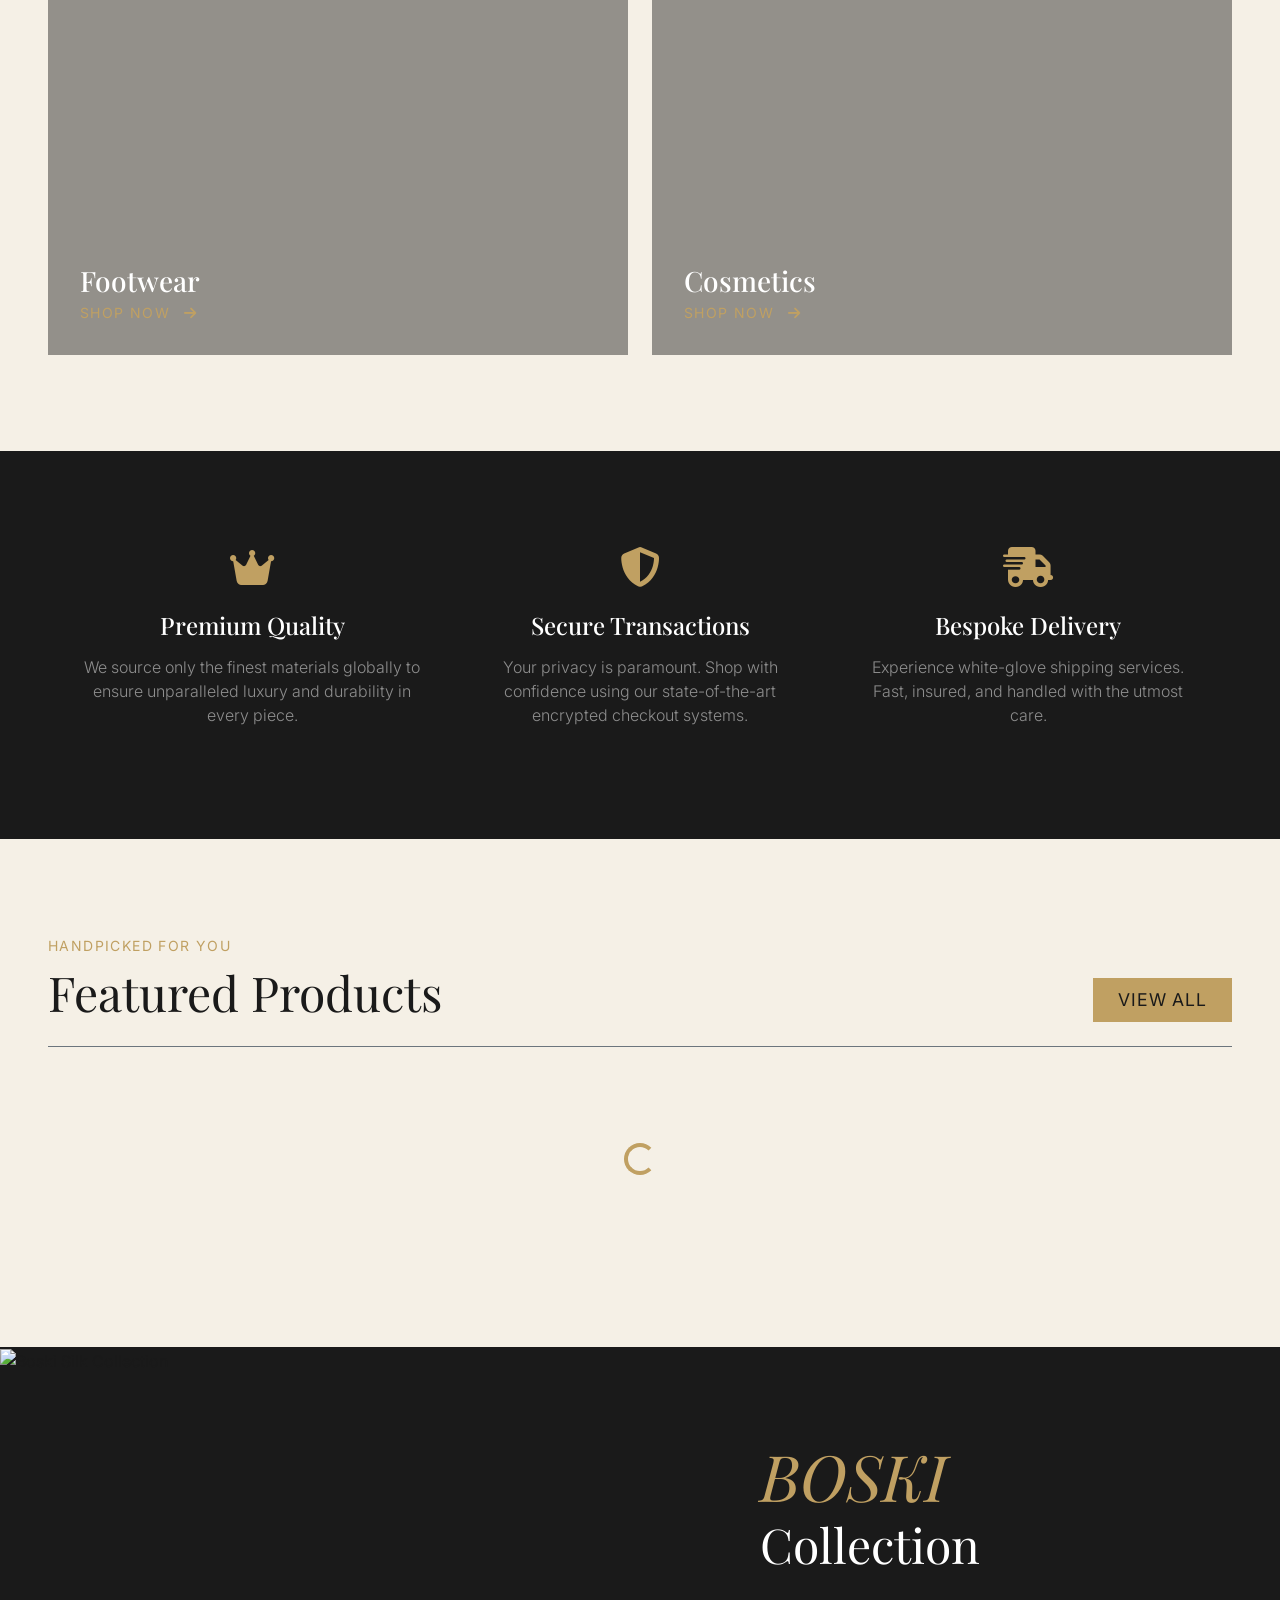
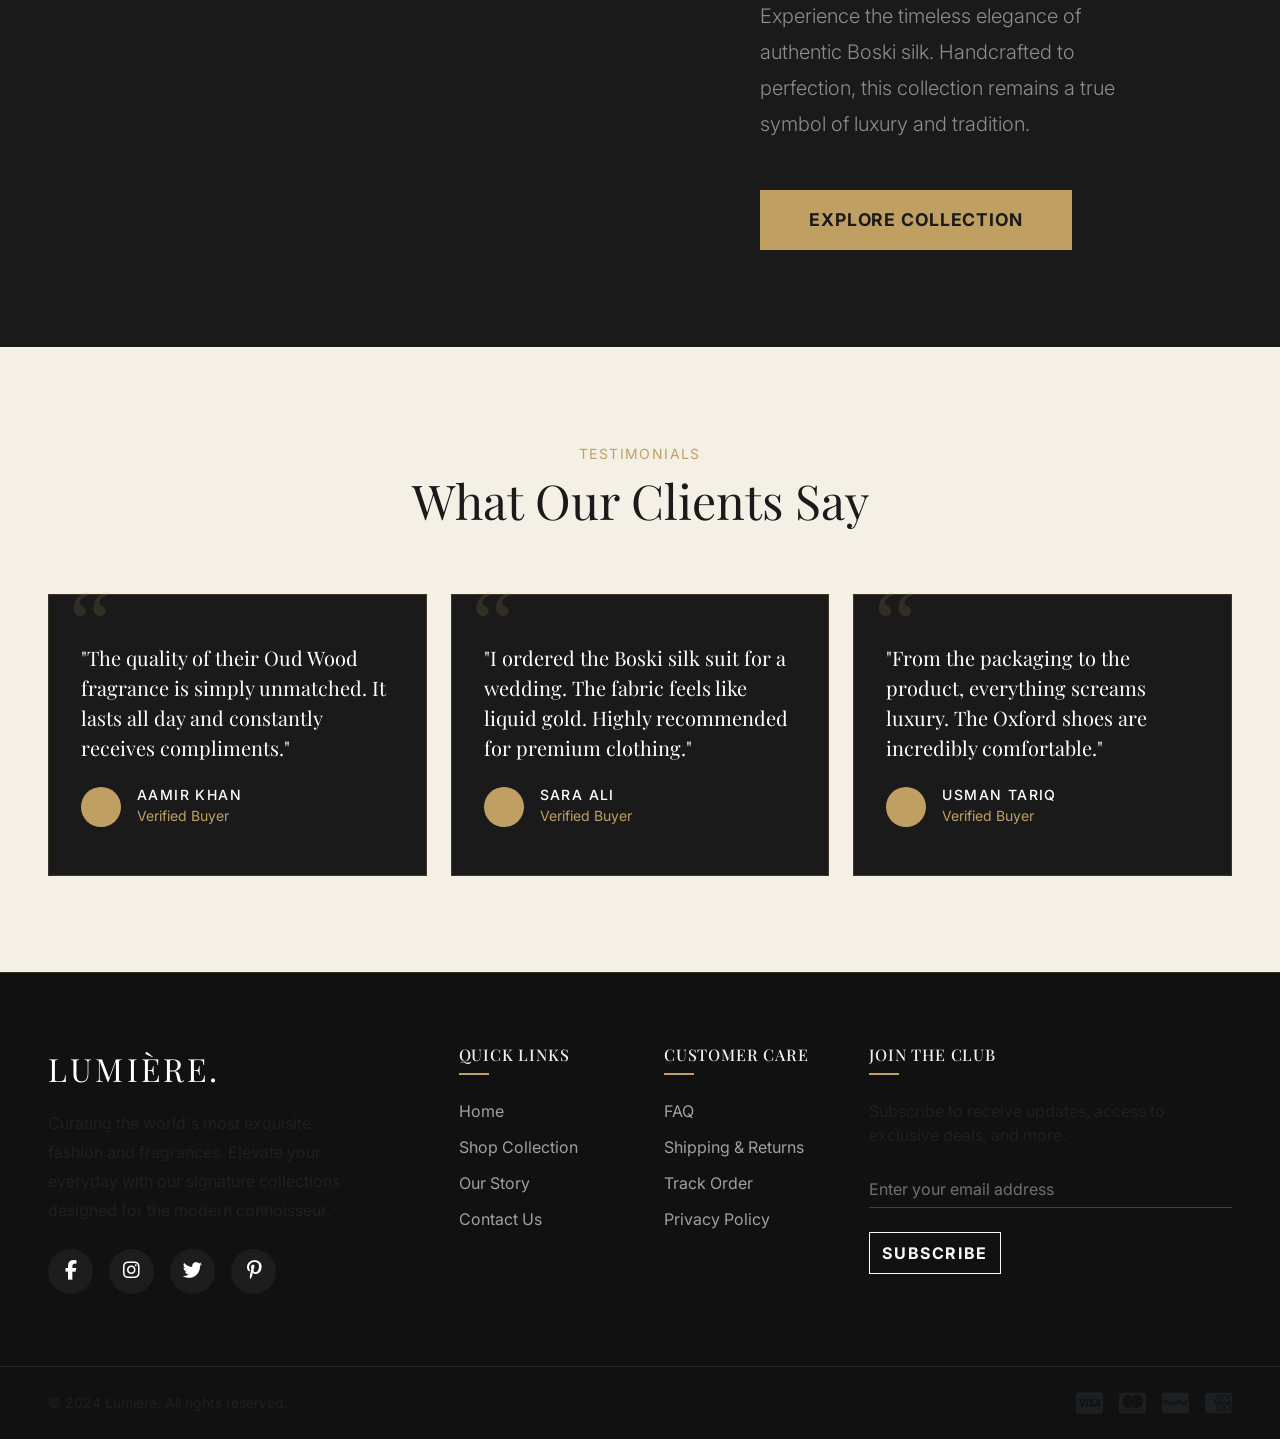
==== commit be9bc760: "UI: Standardize all buttons and update Boski image" ====
--- a/index.html
+++ b/index.html
@@ -83,7 +83,7 @@
                                 <span class="d-block">Apparel.</span>
                             </h1>
                             <p class="lead fw-light mb-5 text-white-50 max-w-xl">Elevate your style. Discover our exclusive collection of premium fabrics tailored for the modern connoisseur.</p>
-                            <a href="shop.html" class="btn btn-light rounded-0 px-5 py-3 fw-bold tracking-wider text-uppercase btn-custom-hero">Shop Collection</a>
+                            <a href="shop.html" class="btn btn-light rounded-0 px-5 py-3 fw-bold tracking-wider text-uppercase btn-lumiere">Shop Collection</a>
                         </div>
                     </div>
                 </div>
@@ -99,7 +99,7 @@
                                 <span class="d-block">Fragrances.</span>
                             </h1>
                             <p class="lead fw-light mb-5 text-white-50 max-w-xl">The scent of elegance. Unveil your signature aura with our rare and mesmerizing perfumes.</p>
-                            <a href="shop.html" class="btn btn-light rounded-0 px-5 py-3 fw-bold tracking-wider text-uppercase btn-custom-hero">Discover Scents</a>
+                            <a href="shop.html" class="btn btn-light rounded-0 px-5 py-3 fw-bold tracking-wider text-uppercase btn-lumiere">Discover Scents</a>
                         </div>
                     </div>
                 </div>
@@ -115,7 +115,7 @@
                                 <span class="d-block">Footwear.</span>
                             </h1>
                             <p class="lead fw-light mb-5 text-white-50 max-w-xl">Step into luxury. Handcrafted leather perfection designed to leave a lasting impression.</p>
-                            <a href="shop.html" class="btn btn-light rounded-0 px-5 py-3 fw-bold tracking-wider text-uppercase btn-custom-hero">Shop Shoes</a>
+                            <a href="shop.html" class="btn btn-light rounded-0 px-5 py-3 fw-bold tracking-wider text-uppercase btn-lumiere">Shop Shoes</a>
                         </div>
                     </div>
                 </div>
@@ -131,7 +131,7 @@
                                 <span class="d-block">Beauty.</span>
                             </h1>
                             <p class="lead fw-light mb-5 text-white-50 max-w-xl">Embrace your natural glow. Experience flawless perfection with our curated cosmetics line.</p>
-                            <a href="shop.html" class="btn btn-light rounded-0 px-5 py-3 fw-bold tracking-wider text-uppercase btn-custom-hero">Shop Beauty</a>
+                            <a href="shop.html" class="btn btn-light rounded-0 px-5 py-3 fw-bold tracking-wider text-uppercase btn-lumiere">Shop Beauty</a>
                         </div>
                     </div>
                 </div>
@@ -223,7 +223,7 @@
                     <h2 class="display-5 font-serif text-brand-dark mb-0">Featured Products</h2>
                 </div>
                 <div class="mt-4 mt-md-0">
-                    <a href="shop.html" class="btn btn-outline-dark rounded-0 px-4 py-2 tracking-wider text-uppercase small">View All</a>
+                    <a href="shop.html" class="btn btn-lumiere rounded-0 px-4 py-2 tracking-wider text-uppercase small">View All</a>
                 </div>
             </div>
 
@@ -245,7 +245,7 @@
             <div class="row g-0 align-items-center">
                 <!-- Left Side: Image -->
                 <div class="col-lg-6" style="height: 600px;">
-                    <img src="https://images.unsplash.com/photo-1594938328870-98233e536b56?q=80&w=2000&auto=format&fit=crop" alt="Boski Collection" class="w-100 h-100 object-fit-cover hero-img-cinematic">
+                    <img src="https://images.unsplash.com/photo-1616110901760-4f51e064972f?q=80&w=2000&auto=format&fit=crop" alt="Boski Silk Collection" class="w-100 h-100 object-fit-cover hero-img-cinematic">
                 </div>
                 <!-- Right Side: Content -->
                 <div class="col-lg-6 p-5">
@@ -253,7 +253,7 @@
                         <h2 class="display-3 font-serif text-brand-gold fst-italic mb-2 lh-1">BOSKI</h2>
                         <h3 class="display-5 font-serif text-white mb-4">Collection</h3>
                         <p class="fs-5 fw-light text-white-50 mb-5" style="line-height: 1.8;">Experience the timeless elegance of authentic Boski silk. Handcrafted to perfection, this collection remains a true symbol of luxury and tradition.</p>
-                        <a href="shop.html" class="btn btn-outline-light rounded-0 px-5 py-3 fw-bold tracking-wider text-uppercase">EXPLORE COLLECTION</a>
+                        <a href="shop.html" class="btn btn-lumiere rounded-0 px-5 py-3 fw-bold tracking-wider text-uppercase">EXPLORE COLLECTION</a>
                     </div>
                 </div>
             </div>
--- a/css/style.css
+++ b/css/style.css
@@ -242,16 +242,15 @@
     margin-bottom: 1.5rem;
 }
 
-.btn-custom-hero {
+.btn-lumiere {
     background-color: var(--brand-gold) !important;
     color: var(--brand-dark) !important;
     border: 1px solid var(--brand-gold) !important;
     transition: all 0.3s ease;
-    padding: 1rem 3rem !important;
     font-size: 1.1rem;
 }
 
-.btn-custom-hero:hover {
+.btn-lumiere:hover {
     background-color: #ffffff !important;
     color: var(--brand-dark) !important;
     border-color: #ffffff !important;
@@ -373,49 +372,58 @@
     line-height: 1;
 }
 
-/* Enhanced Product Cards */
-.product-card-enhanced {
-    background: #ffffff;
-    border: 1px solid rgba(0,0,0,0.05);
-    transition: all 0.4s ease;
-    border-radius: 4px;
-    overflow: hidden;
-}
-
-.product-card-enhanced:hover {
-    box-shadow: 0 15px 35px rgba(0,0,0,0.1);
-    transform: translateY(-5px);
-}
-
-.cart-overlay-btn {
-    position: absolute;
-    bottom: -50px;
-    left: 50%;
-    transform: translateX(-50%);
-    background: var(--brand-dark);
+/* Minimalist Product Cards */
+.product-card-minimal {
+    background: transparent;
+    border: none;
+}
+
+.product-image-container {
+    background: #f8f9fa;
+}
+
+.product-image-overlay {
+    position: absolute;
+    top: 0; left: 0; right: 0; bottom: 0;
+    background: rgba(0,0,0,0.15);
+    z-index: 1;
+    opacity: 0;
+    transition: opacity 0.4s ease;
+    pointer-events: none;
+}
+
+.product-card-minimal:hover .product-image-overlay {
+    opacity: 1;
+}
+
+.product-card-minimal .product-card-img {
+    transition: transform 0.6s ease;
+}
+
+.product-card-minimal:hover .product-card-img {
+    transform: scale(1.08);
+}
+
+.rectangle-cart-btn {
+    position: absolute;
+    bottom: -60px;
+    left: 0;
+    width: 100%;
+    background-color: var(--brand-dark);
     color: var(--brand-gold);
-    padding: 0.75rem 1.5rem;
-    border-radius: 30px;
-    opacity: 0;
-    transition: all 0.3s ease;
-    white-space: nowrap;
-    border: 1px solid var(--brand-gold);
-    font-size: 0.85rem;
-    z-index: 5;
-}
-
-.product-card-enhanced:hover .cart-overlay-btn {
-    bottom: 20px;
-    opacity: 1;
-}
-
-.cart-overlay-btn:hover {
-    background: var(--brand-gold);
+    border: none;
+    padding: 1rem 0;
+    transition: all 0.4s cubic-bezier(0.165, 0.84, 0.44, 1);
+    z-index: 2;
+}
+
+.product-card-minimal:hover .rectangle-cart-btn {
+    bottom: 0;
+}
+
+.rectangle-cart-btn:hover {
+    background-color: var(--brand-gold);
     color: var(--brand-dark);
-}
-
-.product-card-link:hover .product-card-img {
-    transform: scale(1.05);
 }
 .btn-add-cart {
     border: 1px solid var(--brand-dark);
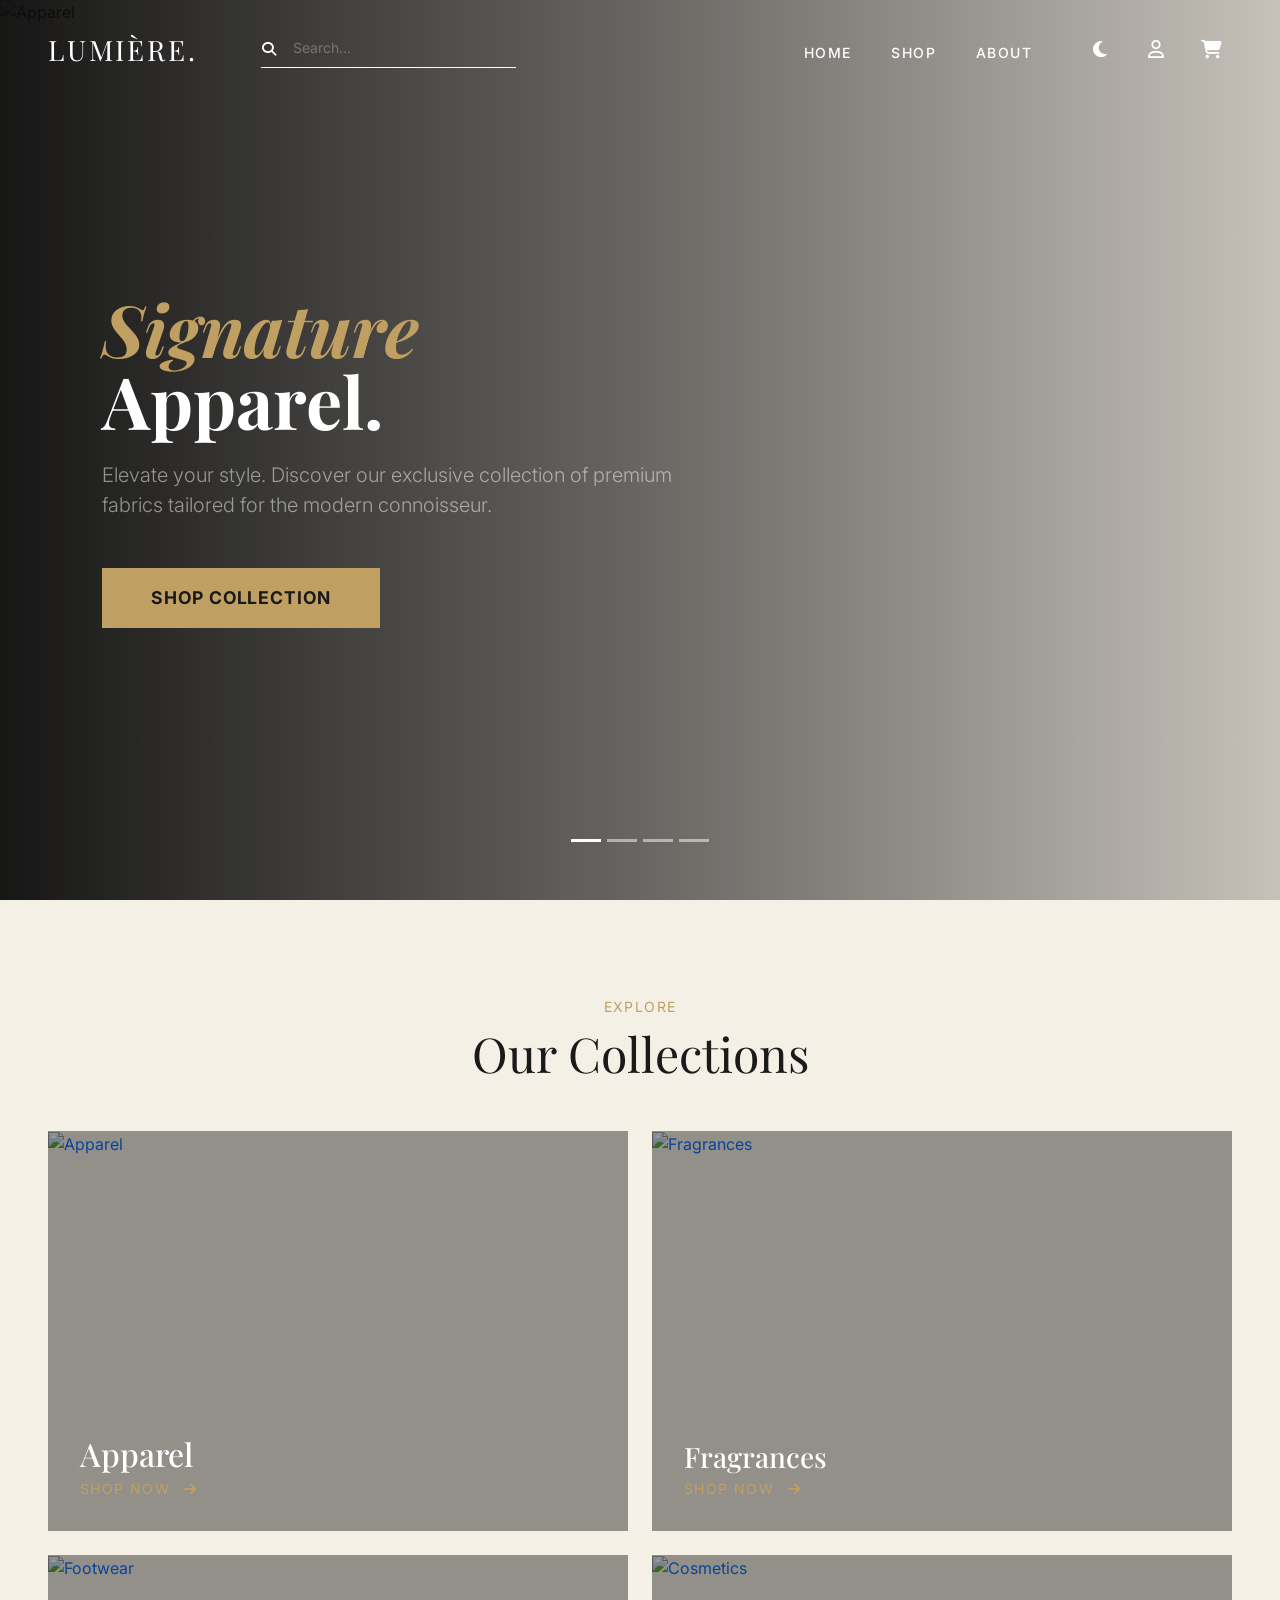
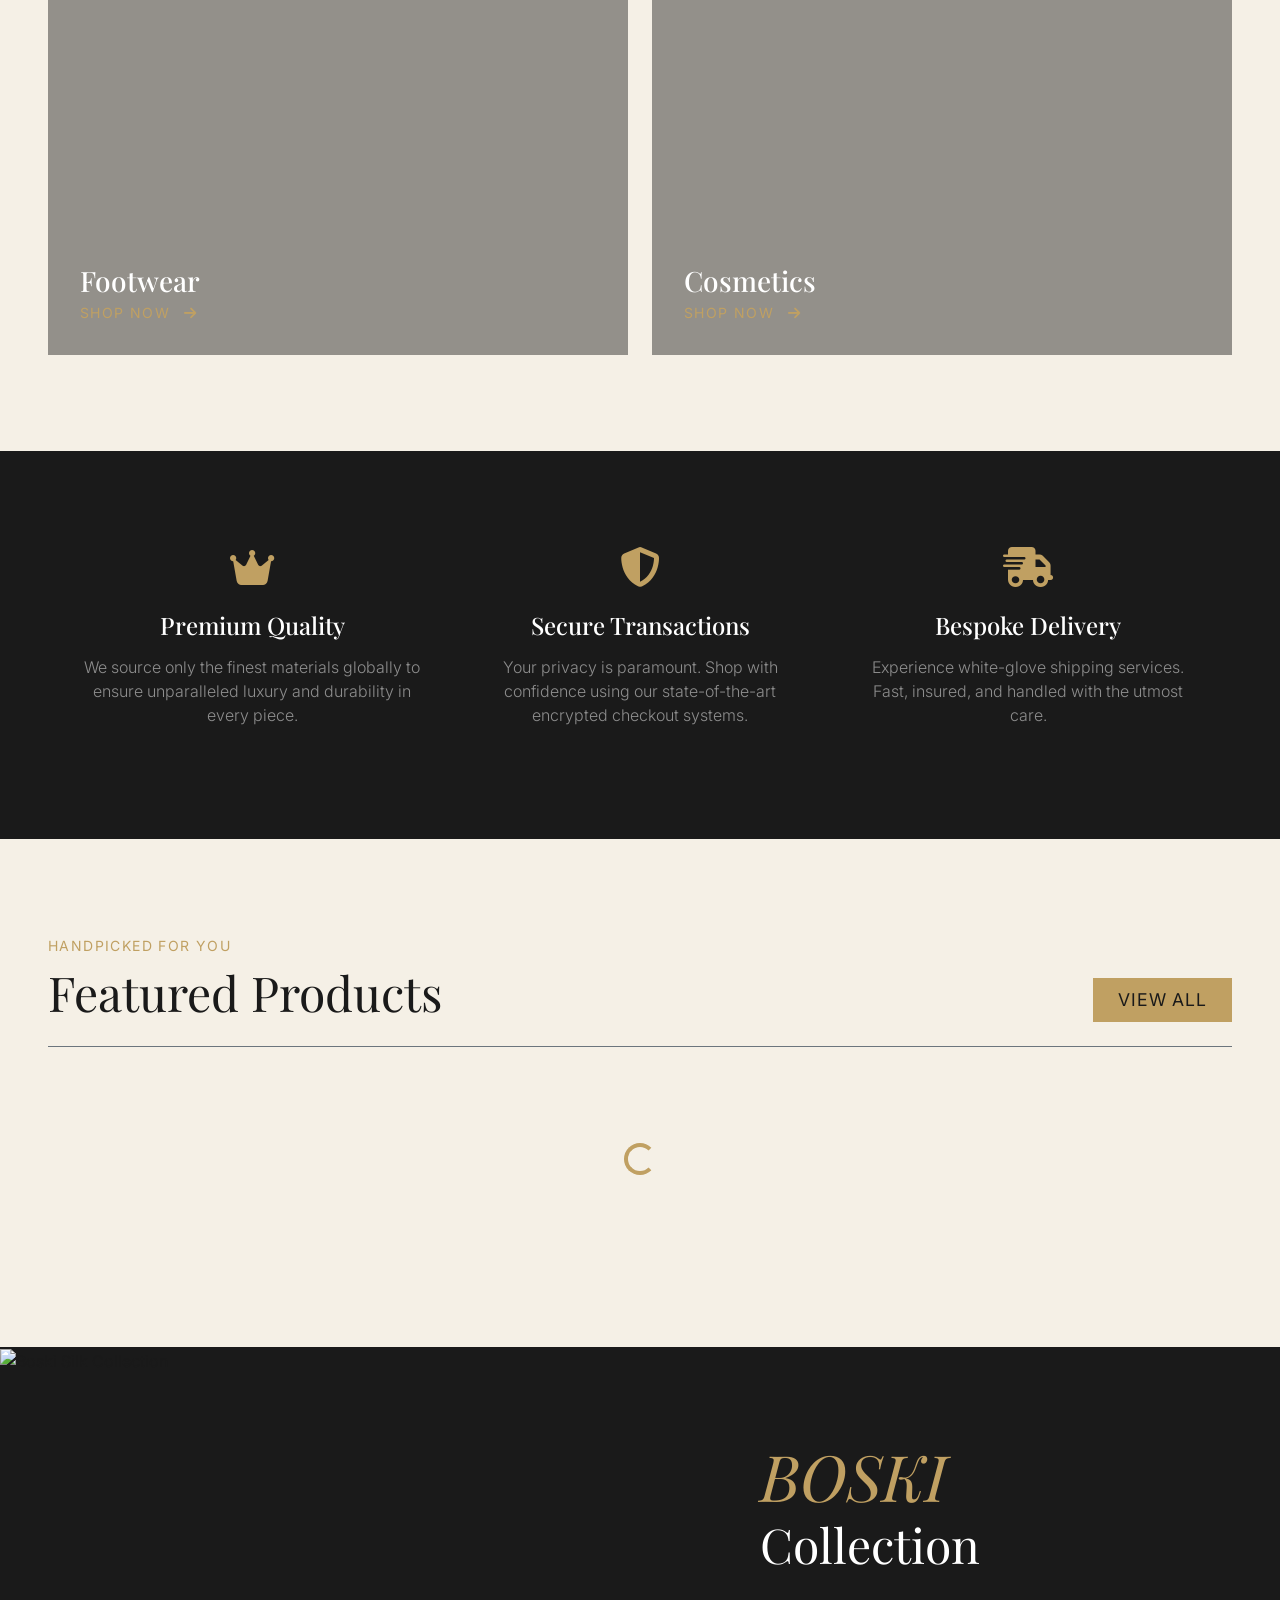
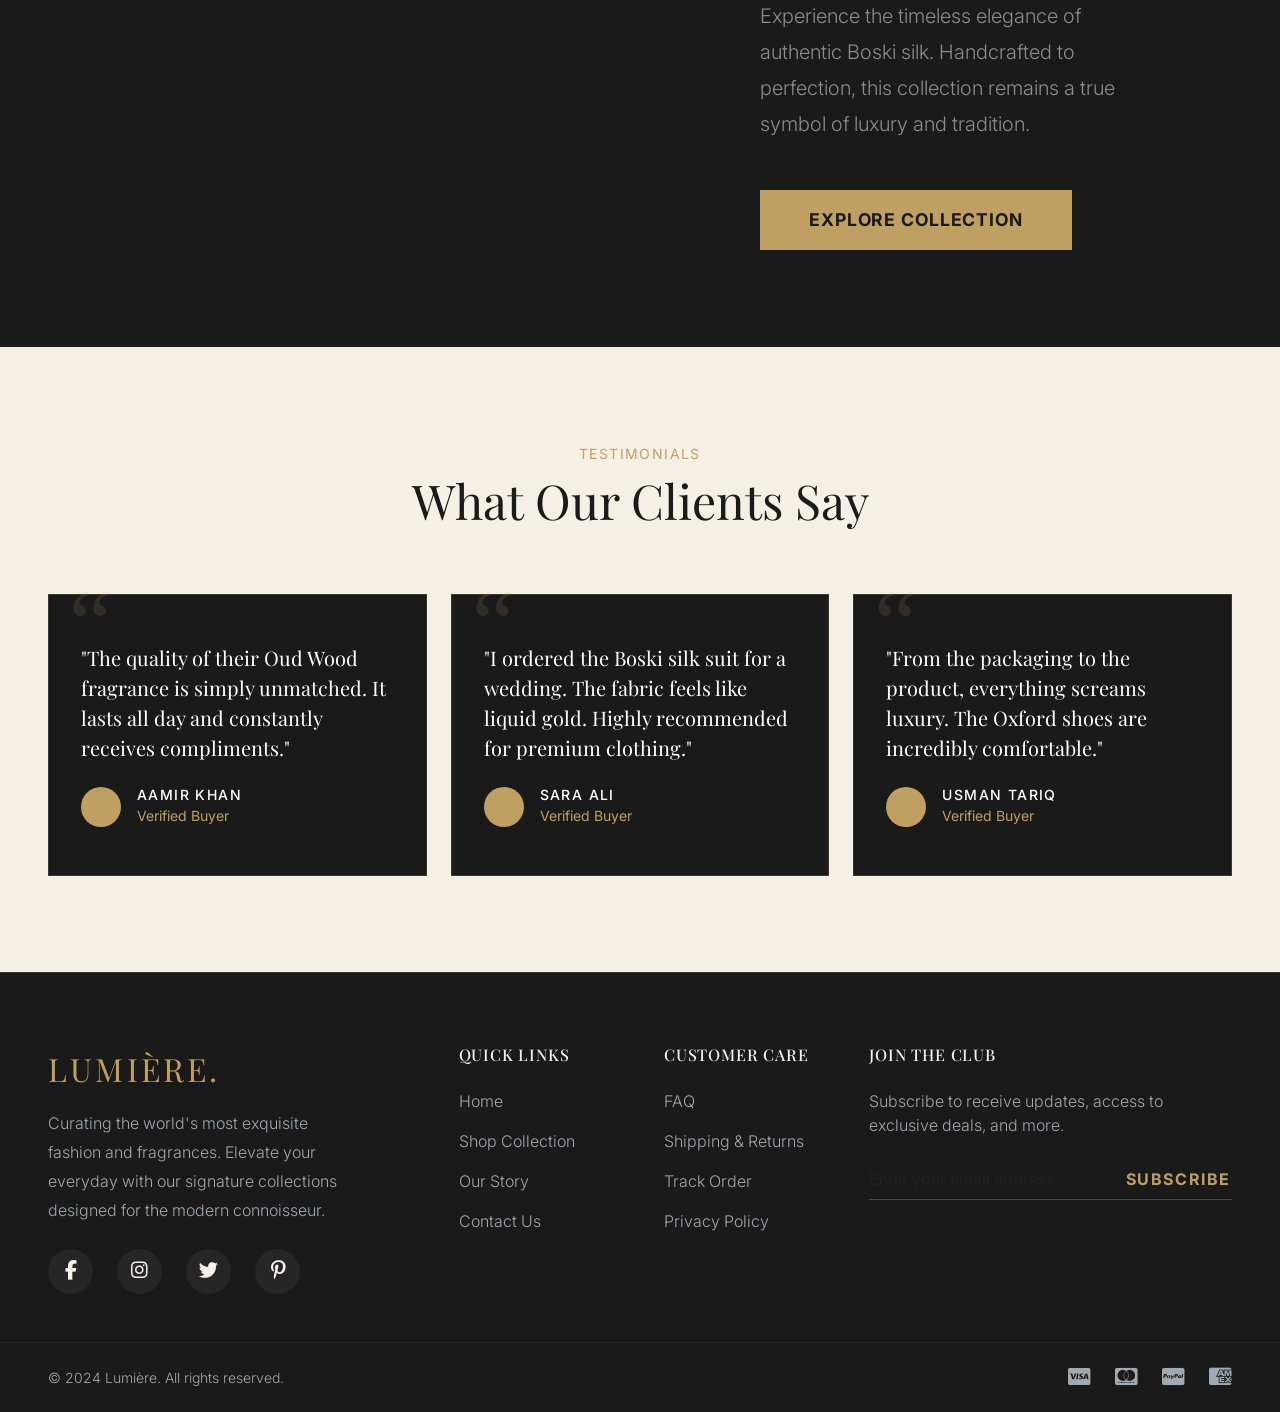
==== commit a70c9ac7: "Feat: Pro Dark/Light mode toggle and Luxury Footer revamp" ====
--- a/index.html
+++ b/index.html
@@ -11,6 +11,8 @@
     <link href="https://cdn.jsdelivr.net/npm/bootstrap@5.3.2/dist/css/bootstrap.min.css" rel="stylesheet">
     <!-- Custom CSS -->
     <link rel="stylesheet" href="css/style.css">
+    <!-- Theme Toggle Logic -->
+    <script src="js/theme.js"></script>
 </head>
 <body class="brand-beige-bg text-brand-dark font-sans">
     <!-- Navbar -->
@@ -43,6 +45,7 @@
                     </li>
                     
                     <li class="nav-item d-flex align-items-center gap-3 ms-md-3">
+                        <a href="#" id="theme-toggle" class="text-white text-decoration-none"><div class="icon-wrapper" title="Toggle Theme"><i id="theme-icon" class="fas fa-moon"></i></div></a>
                         <div class="user-menu" id="userMenu">
                             <a href="auth/login.html" id="loginLink" class="text-white text-decoration-none"><div class="icon-wrapper" title="Login"><i class="far fa-user"></i></div></a>
                         </div>
@@ -310,65 +313,65 @@
     <script src="https://cdn.jsdelivr.net/npm/bootstrap@5.3.2/dist/js/bootstrap.bundle.min.js"></script>
     <script type="module" src="js/firebase-config.js"></script>
     <script type="module" src="js/app.js"></script>
-    <!-- Mega Footer -->
-    <footer class="footer-mega pt-5 mt-5">
+        <!-- Mega Footer -->
+    <footer class="footer-mega pt-5 mt-5 bg-brand-dark" style="color: #f5f0e6;">
         <div class="container-fluid px-4 px-md-5 max-w-1600 pt-4 pb-5">
             <div class="row g-5">
                 <!-- Brand Info -->
                 <div class="col-lg-4 pe-lg-5">
-                    <a class="text-white text-decoration-none fs-2 font-serif tracking-widest text-uppercase d-block mb-3" href="index.html">Lumière.</a>
-                    <p class="text-muted mb-4 pe-lg-4" style="line-height: 1.8;">Curating the world's most exquisite fashion and fragrances. Elevate your everyday with our signature collections designed for the modern connoisseur.</p>
-                    <div class="d-flex gap-3">
-                        <a href="#" class="footer-social-icon"><i class="fab fa-facebook-f"></i></a>
-                        <a href="#" class="footer-social-icon"><i class="fab fa-instagram"></i></a>
-                        <a href="#" class="footer-social-icon"><i class="fab fa-twitter"></i></a>
-                        <a href="#" class="footer-social-icon"><i class="fab fa-pinterest-p"></i></a>
+                    <a class="text-decoration-none fs-2 font-serif tracking-widest text-uppercase d-block mb-3" href="index.html" style="color: var(--brand-gold);">Lumière.</a>
+                    <p class="mb-4 pe-lg-4 fw-light" style="line-height: 1.8; color: #a0aab2;">Curating the world's most exquisite fashion and fragrances. Elevate your everyday with our signature collections designed for the modern connoisseur.</p>
+                    <div class="d-flex gap-4">
+                        <a href="#" class="footer-social-icon" style="color: #f5f0e6; font-size: 1.2rem; transition: color 0.3s;"><i class="fab fa-facebook-f"></i></a>
+                        <a href="#" class="footer-social-icon" style="color: #f5f0e6; font-size: 1.2rem; transition: color 0.3s;"><i class="fab fa-instagram"></i></a>
+                        <a href="#" class="footer-social-icon" style="color: #f5f0e6; font-size: 1.2rem; transition: color 0.3s;"><i class="fab fa-twitter"></i></a>
+                        <a href="#" class="footer-social-icon" style="color: #f5f0e6; font-size: 1.2rem; transition: color 0.3s;"><i class="fab fa-pinterest-p"></i></a>
                     </div>
                 </div>
 
                 <!-- Quick Links -->
                 <div class="col-6 col-lg-2">
-                    <h5 class="font-serif text-uppercase tracking-wider footer-heading fs-6">Quick Links</h5>
-                    <div class="d-flex flex-column">
-                        <a href="index.html" class="footer-link">Home</a>
-                        <a href="shop.html" class="footer-link">Shop Collection</a>
-                        <a href="about.html" class="footer-link">Our Story</a>
-                        <a href="contact.html" class="footer-link">Contact Us</a>
+                    <h5 class="font-serif text-uppercase tracking-wider fs-6 mb-4" style="color: #f5f0e6;">Quick Links</h5>
+                    <div class="d-flex flex-column gap-3">
+                        <a href="index.html" class="text-decoration-none fw-light footer-link-hover" style="color: #a0aab2;">Home</a>
+                        <a href="shop.html" class="text-decoration-none fw-light footer-link-hover" style="color: #a0aab2;">Shop Collection</a>
+                        <a href="about.html" class="text-decoration-none fw-light footer-link-hover" style="color: #a0aab2;">Our Story</a>
+                        <a href="contact.html" class="text-decoration-none fw-light footer-link-hover" style="color: #a0aab2;">Contact Us</a>
                     </div>
                 </div>
 
                 <!-- Customer Care -->
                 <div class="col-6 col-lg-2">
-                    <h5 class="font-serif text-uppercase tracking-wider footer-heading fs-6">Customer Care</h5>
-                    <div class="d-flex flex-column">
-                        <a href="#" class="footer-link">FAQ</a>
-                        <a href="#" class="footer-link">Shipping & Returns</a>
-                        <a href="#" class="footer-link">Track Order</a>
-                        <a href="#" class="footer-link">Privacy Policy</a>
+                    <h5 class="font-serif text-uppercase tracking-wider fs-6 mb-4" style="color: #f5f0e6;">Customer Care</h5>
+                    <div class="d-flex flex-column gap-3">
+                        <a href="#" class="text-decoration-none fw-light footer-link-hover" style="color: #a0aab2;">FAQ</a>
+                        <a href="#" class="text-decoration-none fw-light footer-link-hover" style="color: #a0aab2;">Shipping & Returns</a>
+                        <a href="#" class="text-decoration-none fw-light footer-link-hover" style="color: #a0aab2;">Track Order</a>
+                        <a href="#" class="text-decoration-none fw-light footer-link-hover" style="color: #a0aab2;">Privacy Policy</a>
                     </div>
                 </div>
 
                 <!-- Newsletter -->
                 <div class="col-lg-4">
-                    <h5 class="font-serif text-uppercase tracking-wider footer-heading fs-6">Join The Club</h5>
-                    <p class="text-muted mb-4">Subscribe to receive updates, access to exclusive deals, and more.</p>
-                    <form class="d-flex flex-column gap-3" onsubmit="event.preventDefault(); alert('Subscribed successfully!');">
-                        <input type="email" class="form-control newsletter-input" placeholder="Enter your email address" required>
-                        <button type="submit" class="btn btn-outline-light rounded-0 py-2 text-uppercase tracking-widest fw-bold mt-2" style="width: fit-content;">Subscribe</button>
+                    <h5 class="font-serif text-uppercase tracking-wider fs-6 mb-4" style="color: #f5f0e6;">Join The Club</h5>
+                    <p class="mb-4 fw-light" style="color: #a0aab2;">Subscribe to receive updates, access to exclusive deals, and more.</p>
+                    <form class="position-relative mt-4" onsubmit="event.preventDefault(); alert('Subscribed successfully!');">
+                        <input type="email" class="form-control bg-transparent border-0 border-bottom border-secondary rounded-0 shadow-none px-0 pb-2 text-white" placeholder="Enter your email address" required style="border-color: rgba(255,255,255,0.2) !important;">
+                        <button type="submit" class="btn position-absolute end-0 bottom-0 text-uppercase tracking-widest fw-bold p-0 pb-2" style="color: var(--brand-gold);">Subscribe</button>
                     </form>
                 </div>
             </div>
         </div>
         
         <!-- Sub Footer -->
-        <div class="border-top border-secondary py-4 mt-4" style="border-color: rgba(255,255,255,0.1) !important;">
+        <div class="py-4" style="border-top: 1px solid rgba(255,255,255,0.05);">
             <div class="container-fluid px-4 px-md-5 max-w-1600 d-flex flex-column flex-md-row justify-content-between align-items-center gap-3">
-                <p class="mb-0 text-muted small">&copy; 2024 Lumière. All rights reserved.</p>
-                <div class="d-flex gap-3 text-muted fs-4">
-                    <i class="fab fa-cc-visa"></i>
-                    <i class="fab fa-cc-mastercard"></i>
-                    <i class="fab fa-cc-paypal"></i>
-                    <i class="fab fa-cc-amex"></i>
+                <p class="mb-0 small fw-light" style="color: #a0aab2;">&copy; 2024 Lumière. All rights reserved.</p>
+                <div class="d-flex gap-4 fs-5" style="color: #a0aab2;">
+                    <i class="fab fa-cc-visa transition-colors hover-white"></i>
+                    <i class="fab fa-cc-mastercard transition-colors hover-white"></i>
+                    <i class="fab fa-cc-paypal transition-colors hover-white"></i>
+                    <i class="fab fa-cc-amex transition-colors hover-white"></i>
                 </div>
             </div>
         </div>
--- a/css/style.css
+++ b/css/style.css
@@ -389,7 +389,46 @@
     z-index: 1;
     opacity: 0;
     transition: opacity 0.4s ease;
-    pointer-events: none;
+}
+
+/* --- DARK MODE OVERRIDES --- */
+[data-bs-theme="dark"] body.brand-beige-bg {
+    background-color: #121212 !important;
+    color: #f5f0e6 !important;
+}
+
+[data-bs-theme="dark"] .text-brand-dark {
+    color: #f5f0e6 !important;
+}
+
+[data-bs-theme="dark"] .bg-white,
+[data-bs-theme="dark"] .bg-light {
+    background-color: #1a1a1a !important;
+}
+
+[data-bs-theme="dark"] .text-dark {
+    color: #f5f0e6 !important;
+}
+
+[data-bs-theme="dark"] .product-image-container {
+    background: #1a1a1a;
+}
+
+[data-bs-theme="dark"] .btn-outline-dark {
+    border-color: #f5f0e6 !important;
+    color: #f5f0e6 !important;
+}
+
+[data-bs-theme="dark"] .btn-outline-dark:hover {
+    background-color: #f5f0e6 !important;
+    color: #121212 !important;
+}
+
+[data-bs-theme="dark"] .form-control,
+[data-bs-theme="dark"] .form-control:focus {
+    background-color: #1a1a1a;
+    color: #fff;
+    border-color: #333;
 }
 
 .product-card-minimal:hover .product-image-overlay {
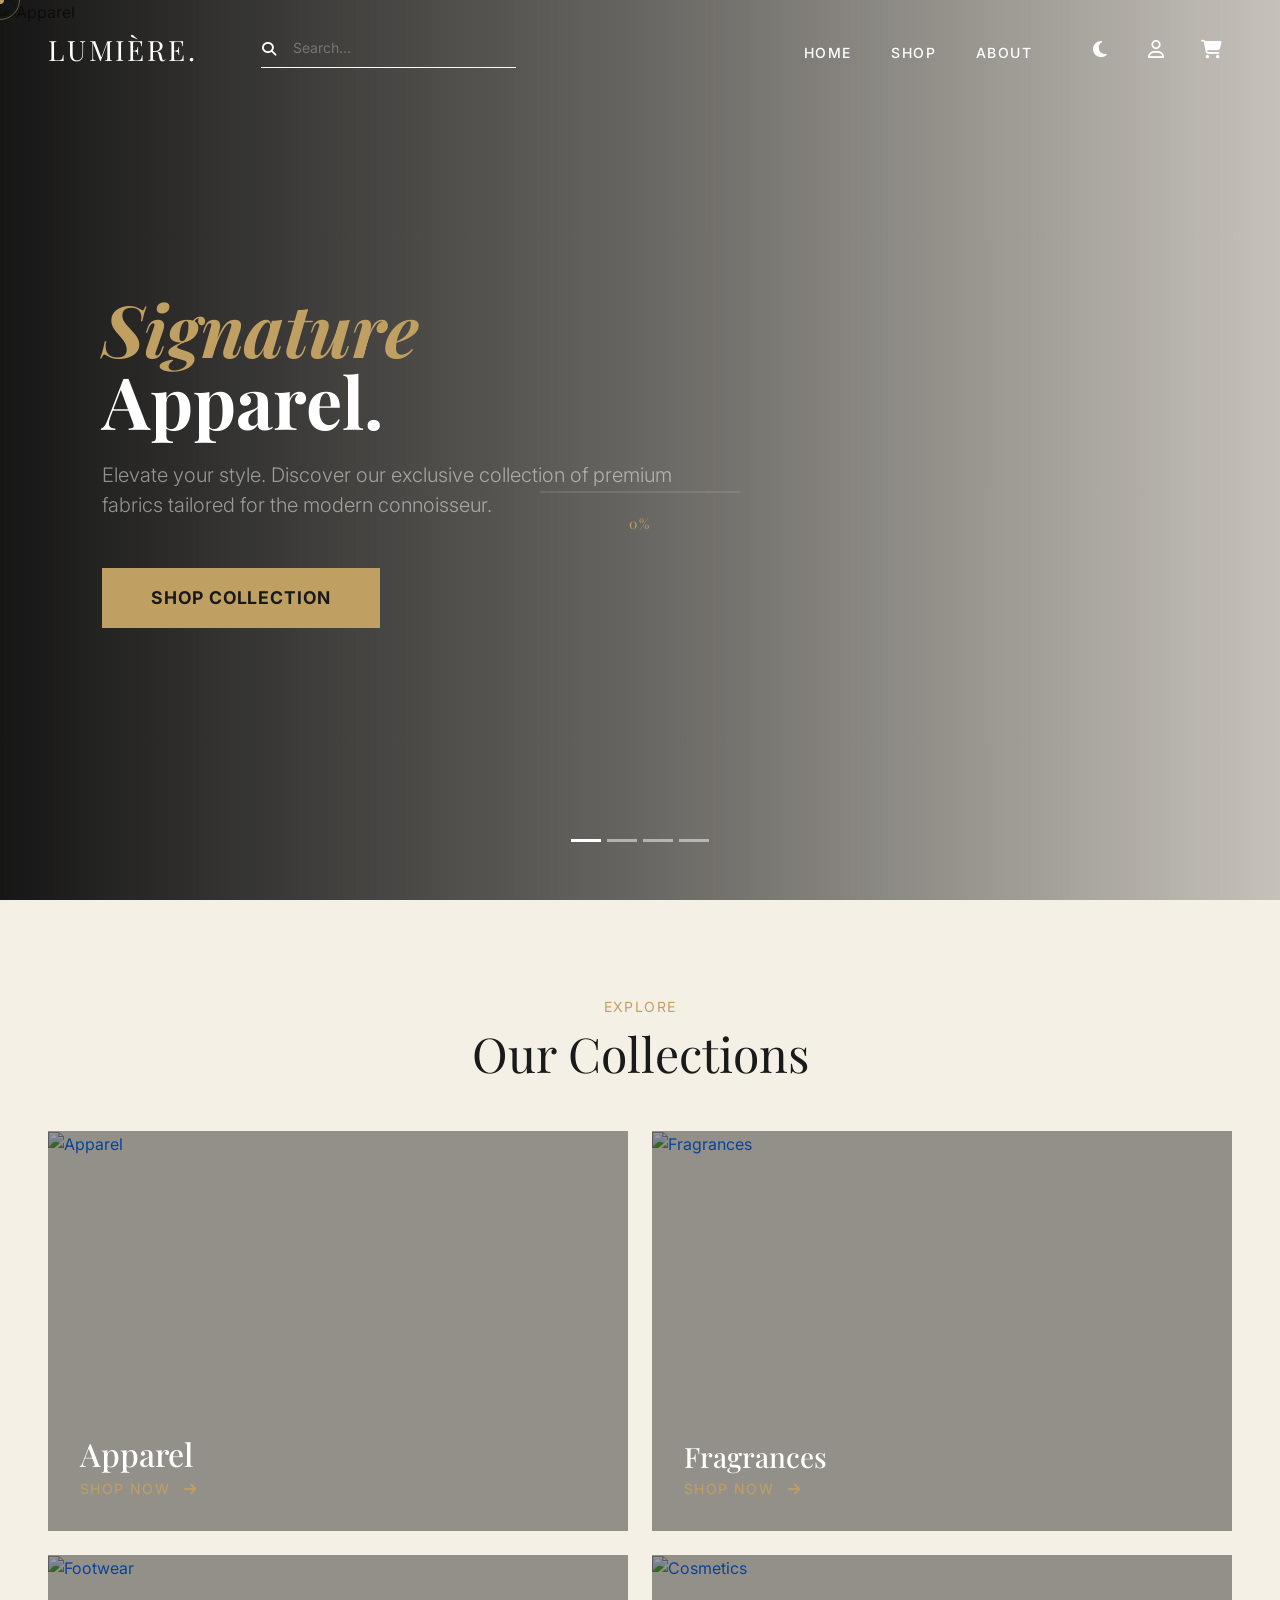
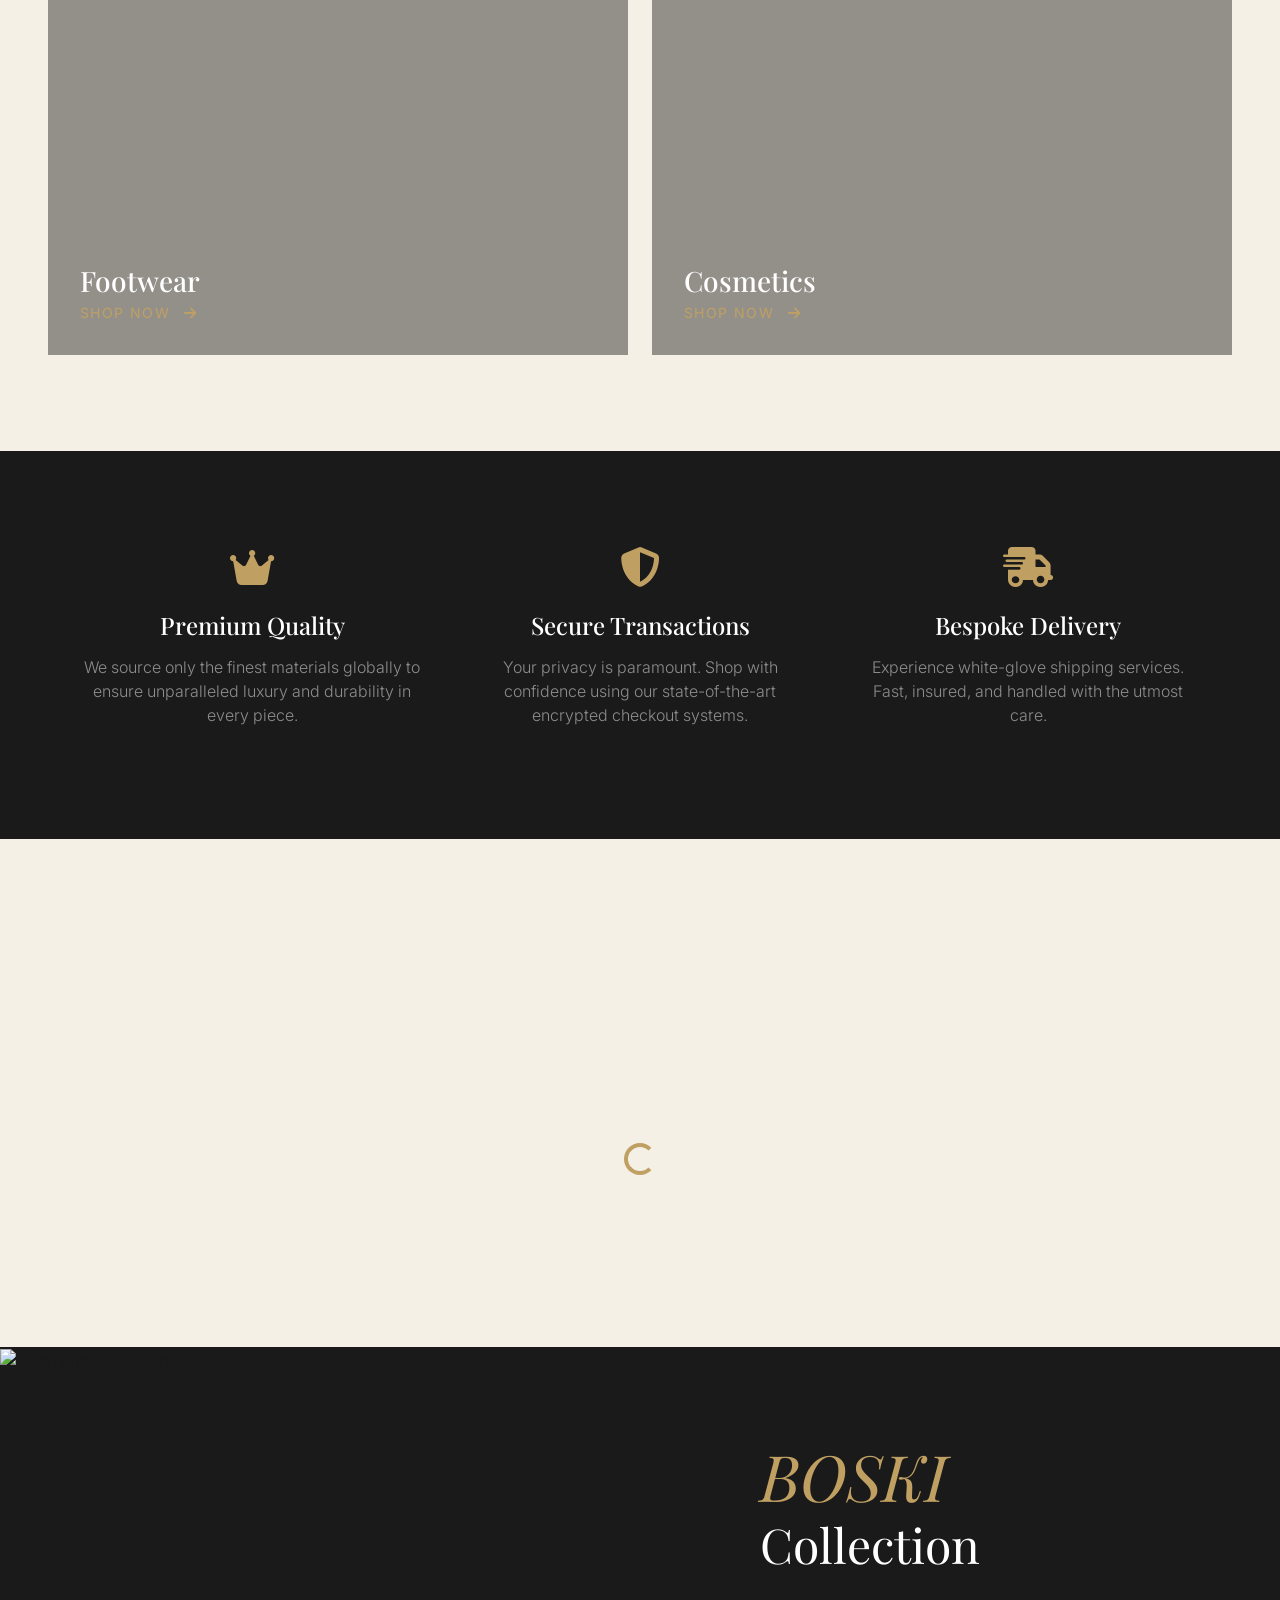
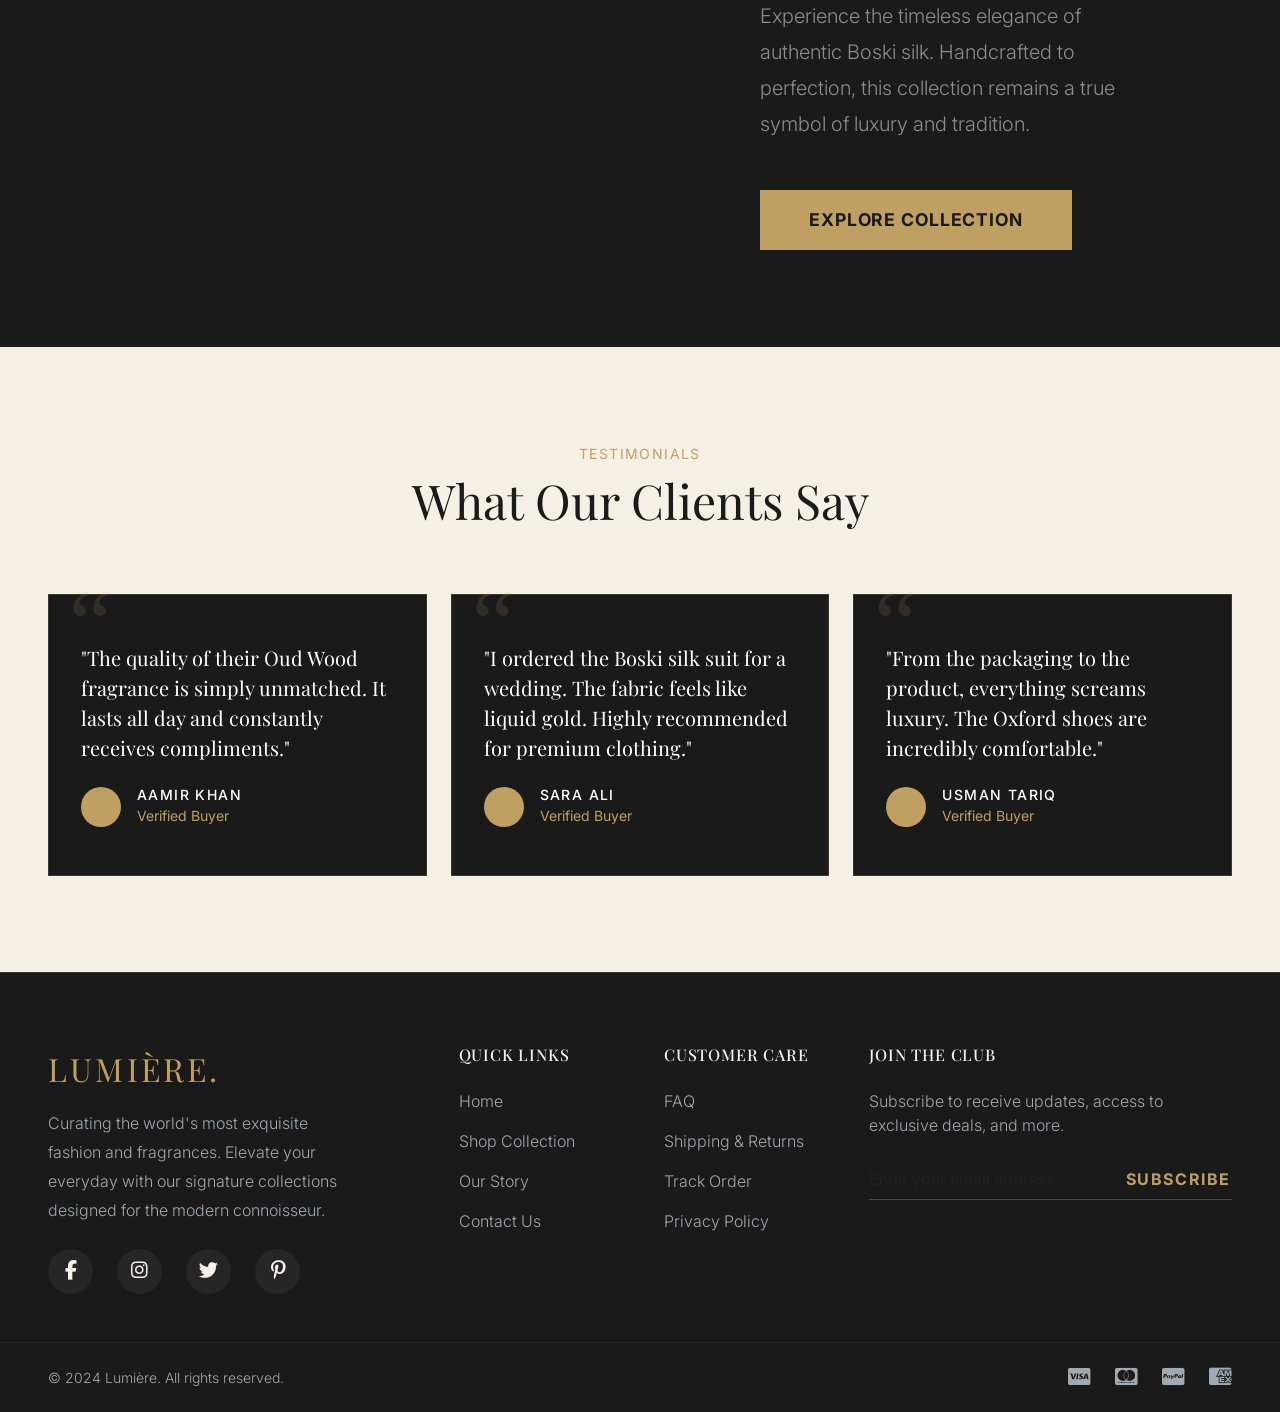
==== commit 059d77d7: "Integrate GSAP, Lenis, and Custom Magnetic Cursor for High-End Animations" ====
--- a/index.html
+++ b/index.html
@@ -15,6 +15,22 @@
     <script src="js/theme.js"></script>
 </head>
 <body class="brand-beige-bg text-brand-dark font-sans">
+    
+    <!-- Preloader -->
+    <div class="preloader">
+        <div class="preloader-content">
+            <h1 class="font-serif text-brand-gold display-1 tracking-widest text-uppercase preloader-text">Lumière.</h1>
+            <div class="preloader-progress">
+                <div class="preloader-bar"></div>
+            </div>
+            <div class="preloader-percentage font-serif">0%</div>
+        </div>
+    </div>
+
+    <!-- Custom Cursor -->
+    <div class="cursor-dot"></div>
+    <div class="cursor-outline"></div>
+
     <!-- Navbar -->
     <nav class="navbar navbar-expand-md navbar-dark bg-transparent fixed-top w-100 z-3 py-4 transition-all">
         <div class="container-fluid px-4 px-md-5 max-w-1600">
@@ -77,7 +93,7 @@
             <div class="carousel-inner">
                 <!-- Slide 1: Apparel -->
                 <div class="carousel-item active" data-bs-interval="5000">
-                    <img src="https://images.unsplash.com/photo-1593030761757-71fae45fa0e7?q=80&w=2000&auto=format&fit=crop" class="d-block w-100 h-100 object-fit-cover" alt="Apparel">
+                    <img src="https://images.unsplash.com/photo-1593030761757-71fae45fa0e7?w=2000&auto=format&fit=crop&q=80" class="d-block w-100 h-100 object-fit-cover" alt="Apparel">
                     <div class="carousel-overlay"></div>
                     <div class="carousel-caption hero-caption d-flex flex-column align-items-start justify-content-center h-100 text-start z-2">
                         <div class="max-w-3xl">
@@ -86,14 +102,14 @@
                                 <span class="d-block">Apparel.</span>
                             </h1>
                             <p class="lead fw-light mb-5 text-white-50 max-w-xl">Elevate your style. Discover our exclusive collection of premium fabrics tailored for the modern connoisseur.</p>
-                            <a href="shop.html" class="btn btn-light rounded-0 px-5 py-3 fw-bold tracking-wider text-uppercase btn-lumiere">Shop Collection</a>
+                            <a href="shop.html" class="btn btn-light rounded-0 px-5 py-3 fw-bold tracking-wider text-uppercase btn-lumiere magnetic">Shop Collection</a>
                         </div>
                     </div>
                 </div>
 
                 <!-- Slide 2: Fragrances -->
                 <div class="carousel-item" data-bs-interval="5000">
-                    <img src="https://images.unsplash.com/photo-1594035910387-fea47794261f?q=80&w=2000&auto=format&fit=crop" class="d-block w-100 h-100 object-fit-cover" alt="Fragrances">
+                    <img src="https://images.unsplash.com/photo-1594035910387-fea47794261f?w=2000&auto=format&fit=crop&q=80" class="d-block w-100 h-100 object-fit-cover" alt="Fragrances">
                     <div class="carousel-overlay"></div>
                     <div class="carousel-caption hero-caption d-flex flex-column align-items-start justify-content-center h-100 text-start z-2">
                         <div class="max-w-3xl">
@@ -109,7 +125,7 @@
 
                 <!-- Slide 3: Footwear -->
                 <div class="carousel-item" data-bs-interval="5000">
-                    <img src="https://images.unsplash.com/photo-1614252339474-ce3a48e71c9b?q=80&w=2000&auto=format&fit=crop" class="d-block w-100 h-100 object-fit-cover" alt="Footwear">
+                    <img src="https://picsum.photos/seed/lumiere1/800/1000" class="d-block w-100 h-100 object-fit-cover" alt="Footwear">
                     <div class="carousel-overlay"></div>
                     <div class="carousel-caption hero-caption d-flex flex-column align-items-start justify-content-center h-100 text-start z-2">
                         <div class="max-w-3xl">
@@ -125,7 +141,7 @@
 
                 <!-- Slide 4: Cosmetics -->
                 <div class="carousel-item" data-bs-interval="5000">
-                    <img src="https://images.unsplash.com/photo-1596462502278-27bfdc403348?q=80&w=2000&auto=format&fit=crop" class="d-block w-100 h-100 object-fit-cover" alt="Cosmetics">
+                    <img src="https://images.unsplash.com/photo-1596462502278-27bfdc403348?w=2000&auto=format&fit=crop&q=80" class="d-block w-100 h-100 object-fit-cover" alt="Cosmetics">
                     <div class="carousel-overlay"></div>
                     <div class="carousel-caption hero-caption d-flex flex-column align-items-start justify-content-center h-100 text-start z-2">
                         <div class="max-w-3xl">
@@ -155,7 +171,7 @@
                 <!-- Apparel -->
                 <div class="col-md-6">
                     <a href="shop.html" class="category-grid-item text-decoration-none" style="height: 400px;">
-                        <img src="https://images.unsplash.com/photo-1594938298596-eb5fd3f50db2?q=80&w=1000&auto=format&fit=crop" class="category-grid-img" alt="Apparel">
+                        <img src="https://picsum.photos/seed/lumiere2/800/1000" class="category-grid-img" alt="Apparel">
                         <div class="category-grid-overlay">
                             <h3 class="text-white font-serif fs-2 mb-1">Apparel</h3>
                             <span class="text-brand-gold tracking-widest text-uppercase small">Shop Now <i class="fas fa-arrow-right ms-2"></i></span>
@@ -165,7 +181,7 @@
                 <!-- Fragrances -->
                 <div class="col-md-6">
                     <a href="shop.html" class="category-grid-item text-decoration-none" style="height: 400px;">
-                        <img src="https://images.unsplash.com/photo-1592945403244-b3fbafd7f539?q=80&w=1000&auto=format&fit=crop" class="category-grid-img" alt="Fragrances">
+                        <img src="https://images.unsplash.com/photo-1592945403244-b3fbafd7f539?w=1000&auto=format&fit=crop&q=80" class="category-grid-img" alt="Fragrances">
                         <div class="category-grid-overlay">
                             <h3 class="text-white font-serif fs-3 mb-1">Fragrances</h3>
                             <span class="text-brand-gold tracking-widest text-uppercase small">Shop Now <i class="fas fa-arrow-right ms-2"></i></span>
@@ -175,7 +191,7 @@
                 <!-- Footwear -->
                 <div class="col-md-6">
                     <a href="shop.html" class="category-grid-item text-decoration-none" style="height: 400px;">
-                        <img src="https://images.unsplash.com/photo-1542291026-7eec264c27ff?q=80&w=1000&auto=format&fit=crop" class="category-grid-img" alt="Footwear">
+                        <img src="https://images.unsplash.com/photo-1542291026-7eec264c27ff?w=1000&auto=format&fit=crop&q=80" class="category-grid-img" alt="Footwear">
                         <div class="category-grid-overlay">
                             <h3 class="text-white font-serif fs-3 mb-1">Footwear</h3>
                             <span class="text-brand-gold tracking-widest text-uppercase small">Shop Now <i class="fas fa-arrow-right ms-2"></i></span>
@@ -185,7 +201,7 @@
                 <!-- Cosmetics -->
                 <div class="col-md-6">
                     <a href="shop.html" class="category-grid-item text-decoration-none" style="height: 400px;">
-                        <img src="https://images.unsplash.com/photo-1596462502278-27bfdc403348?q=80&w=1000&auto=format&fit=crop" class="category-grid-img" alt="Cosmetics">
+                        <img src="https://images.unsplash.com/photo-1596462502278-27bfdc403348?w=1000&auto=format&fit=crop&q=80" class="category-grid-img" alt="Cosmetics">
                         <div class="category-grid-overlay">
                             <h3 class="text-white font-serif fs-3 mb-1">Cosmetics</h3>
                             <span class="text-brand-gold tracking-widest text-uppercase small">Shop Now <i class="fas fa-arrow-right ms-2"></i></span>
@@ -220,7 +236,7 @@
 
         <!-- Featured Products -->
         <section id="products" class="py-5 px-4 px-md-5 max-w-1600 mx-auto mt-5">
-            <div class="d-flex flex-column flex-md-row justify-content-between align-items-md-end border-bottom border-secondary pb-4 mb-5">
+            <div class="d-flex flex-column flex-md-row justify-content-between align-items-md-end border-bottom border-secondary pb-4 mb-5 reveal-up">
                 <div>
                     <span class="text-brand-gold small tracking-widest text-uppercase mb-2 d-block">Handpicked for you</span>
                     <h2 class="display-5 font-serif text-brand-dark mb-0">Featured Products</h2>
@@ -248,7 +264,7 @@
             <div class="row g-0 align-items-center">
                 <!-- Left Side: Image -->
                 <div class="col-lg-6" style="height: 600px;">
-                    <img src="https://images.unsplash.com/photo-1616110901760-4f51e064972f?q=80&w=2000&auto=format&fit=crop" alt="Boski Silk Collection" class="w-100 h-100 object-fit-cover hero-img-cinematic">
+                    <img src="https://picsum.photos/seed/lumiere3/800/1000" alt="Boski Silk Collection" class="w-100 h-100 object-fit-cover hero-img-cinematic">
                 </div>
                 <!-- Right Side: Content -->
                 <div class="col-lg-6 p-5">
@@ -313,7 +329,7 @@
     <script src="https://cdn.jsdelivr.net/npm/bootstrap@5.3.2/dist/js/bootstrap.bundle.min.js"></script>
     <script type="module" src="js/firebase-config.js"></script>
     <script type="module" src="js/app.js"></script>
-        <!-- Mega Footer -->
+            <!-- Mega Footer -->
     <footer class="footer-mega pt-5 mt-5 bg-brand-dark" style="color: #f5f0e6;">
         <div class="container-fluid px-4 px-md-5 max-w-1600 pt-4 pb-5">
             <div class="row g-5">
@@ -376,5 +392,16 @@
             </div>
         </div>
     </footer>
+
+    <!-- Bootstrap 5 JS Bundle -->
+    <script src="https://cdn.jsdelivr.net/npm/bootstrap@5.3.2/dist/js/bootstrap.bundle.min.js"></script>
+    
+    <!-- GSAP & Lenis for High-End Animations -->
+    <script src="https://cdnjs.cloudflare.com/ajax/libs/gsap/3.12.2/gsap.min.js"></script>
+    <script src="https://cdnjs.cloudflare.com/ajax/libs/gsap/3.12.2/ScrollTrigger.min.js"></script>
+    <script src="https://cdn.jsdelivr.net/gh/studio-freight/lenis@1.0.19/bundled/lenis.min.js"></script>
+    
+    <!-- Custom Animations -->
+    <script src="js/animations.js"></script>
 </body>
 </html>
--- a/css/style.css
+++ b/css/style.css
@@ -11,6 +11,10 @@
     /* Typography */
     --font-sans: 'Inter', sans-serif;
     --font-serif: 'Playfair Display', serif;
+}
+
+html, body {
+    overflow-x: hidden;
 }
 
 body {
@@ -539,3 +543,445 @@
 .dropdown-custom-item:hover {
     background-color: var(--brand-beige);
 }
+
+/* ============================================
+   RESPONSIVE MEDIA QUERIES
+   ============================================ */
+
+/* --- Extra Large Screens (1400px+) --- */
+@media (min-width: 1400px) {
+    .hero-caption h1 {
+        font-size: 4.5rem !important;
+    }
+}
+
+/* --- Large Tablets / Small Desktops (992px - 1199px) --- */
+@media (max-width: 1199.98px) {
+    .hero-caption h1 {
+        font-size: 3rem !important;
+    }
+    .hero-caption p.lead {
+        font-size: 1rem !important;
+    }
+}
+
+/* --- Tablets (768px - 991px) --- */
+@media (max-width: 991.98px) {
+    .navbar-collapse {
+        background-color: var(--brand-dark);
+        padding: 1rem;
+        margin-top: 1rem;
+        border-radius: 8px;
+        box-shadow: 0 10px 30px rgba(0,0,0,0.5);
+    }
+    .carousel-item {
+        height: 80vh;
+        min-height: 600px;
+    }
+    .carousel-overlay {
+        background: linear-gradient(to bottom, rgba(10,10,10,0.3) 0%, rgba(10,10,10,0.85) 100%);
+    }
+    .hero-caption {
+        left: 5% !important;
+        right: 5% !important;
+        padding-top: 0 !important;
+        align-items: center !important;
+        text-align: center !important;
+    }
+    .hero-caption h1 {
+        font-size: 3rem !important;
+    }
+    .hero-caption p.lead {
+        font-size: 1.1rem !important;
+        margin-bottom: 2rem !important;
+    }
+    .hero-caption .btn-lumiere {
+        padding: 0.8rem 2.5rem !important;
+        font-size: 0.9rem !important;
+    }
+    .display-2 {
+        font-size: 2.5rem !important;
+    }
+    .display-3 {
+        font-size: 2rem !important;
+    }
+    .display-5 {
+        font-size: 1.8rem !important;
+    }
+    .display-6 {
+        font-size: 1.5rem !important;
+    }
+}
+
+/* --- Small Tablets & Large Phones (576px - 767px) --- */
+@media (max-width: 767.98px) {
+    .carousel-item {
+        height: 85vh;
+        min-height: 550px;
+    }
+    .carousel-overlay {
+        background: linear-gradient(to bottom, rgba(10,10,10,0.3) 0%, rgba(10,10,10,0.9) 100%);
+    }
+    .hero-caption {
+        left: 5% !important;
+        right: 5% !important;
+        padding-top: 0 !important;
+        align-items: center !important;
+        text-align: center !important;
+    }
+    .hero-caption h1 {
+        font-size: 2.5rem !important;
+    }
+    .hero-caption p.lead {
+        font-size: 1rem !important;
+        margin-bottom: 1.5rem !important;
+    }
+    .hero-caption .btn-lumiere {
+        padding: 0.7rem 2rem !important;
+        font-size: 0.85rem !important;
+    }
+    .display-2 {
+        font-size: 2.2rem !important;
+    }
+    .display-3 {
+        font-size: 1.75rem !important;
+    }
+    .display-5 {
+        font-size: 1.5rem !important;
+    }
+    .display-6 {
+        font-size: 1.25rem !important;
+    }
+    /* Shop Page Header */
+    .position-relative.d-flex[style*="height: 450px"] {
+        height: 300px !important;
+    }
+    /* About Page Header */
+    .position-relative.d-flex[style*="height: 600px"] {
+        height: 350px !important;
+    }
+    /* Footer */
+    .footer-mega .row {
+        gap: 0 !important;
+    }
+    .footer-mega .col-lg-4 {
+        margin-top: 1rem;
+    }
+    /* Product card images */
+    .product-card-img {
+        height: 280px !important;
+    }
+    /* Category pills scrollable */
+    #categoryFilter {
+        flex-wrap: nowrap !important;
+        overflow-x: auto;
+        -webkit-overflow-scrolling: touch;
+        scrollbar-width: none;
+    }
+    #categoryFilter::-webkit-scrollbar {
+        display: none;
+    }
+    .category-pill {
+        white-space: nowrap;
+        flex-shrink: 0;
+    }
+    /* Sticky bar adjust */
+    .sticky-top[style*="top: 72px"] {
+        top: 62px !important;
+    }
+    /* About page split section */
+    .position-relative.overflow-hidden[style*="height: 600px"] {
+        height: 350px !important;
+    }
+    /* Boski section */
+    .position-relative[style*="height: 550px"] {
+        height: 300px !important;
+    }
+    /* Testimonial */
+    .testimonial-card {
+        padding: 2rem 1.5rem;
+    }
+    /* Icons */
+    .philosophy-icon {
+        font-size: 2rem;
+    }
+    .icon-wrapper {
+        width: 36px;
+        height: 36px;
+    }
+    .icon-wrapper i {
+        font-size: 1rem;
+    }
+}
+
+/* --- Small Phones (max-width: 575.98px) --- */
+@media (max-width: 575.98px) {
+    .carousel-item {
+        height: 85vh;
+        min-height: 500px;
+    }
+    .carousel-overlay {
+        background: linear-gradient(to bottom, rgba(10,10,10,0.2) 0%, rgba(10,10,10,0.95) 100%);
+    }
+    .hero-caption {
+        left: 5% !important;
+        right: 5% !important;
+        padding-top: 0 !important;
+        align-items: center !important;
+        text-align: center !important;
+    }
+    .hero-caption h1 {
+        font-size: 2.2rem !important;
+        line-height: 1.1 !important;
+        margin-bottom: 1rem !important;
+    }
+    .hero-caption p.lead {
+        font-size: 0.95rem !important;
+        margin-bottom: 1.5rem !important;
+        line-height: 1.5;
+    }
+    .hero-caption .btn-lumiere {
+        padding: 0.7rem 2rem !important;
+        font-size: 0.8rem !important;
+        width: auto !important;
+    }
+    .display-2 {
+        font-size: 2rem !important;
+    }
+    .display-3 {
+        font-size: 1.4rem !important;
+    }
+    .display-4 {
+        font-size: 1.3rem !important;
+    }
+    .display-5 {
+        font-size: 1.2rem !important;
+    }
+    .display-6 {
+        font-size: 1.1rem !important;
+    }
+    /* Navbar */
+    .navbar-brand {
+        font-size: 1.3rem !important;
+    }
+    .navbar .py-4 {
+        padding-top: 0.8rem !important;
+        padding-bottom: 0.8rem !important;
+    }
+    .navbar-collapse {
+        background-color: var(--brand-dark);
+        padding: 1rem;
+        margin-top: 0.5rem;
+        border-radius: 8px;
+        box-shadow: 0 10px 30px rgba(0,0,0,0.5);
+    }
+    /* Shop Page Header */
+    .position-relative.d-flex[style*="height: 450px"] {
+        height: 220px !important;
+    }
+    /* About Page Header */
+    .position-relative.d-flex[style*="height: 600px"] {
+        height: 260px !important;
+    }
+    /* About split image */
+    .position-relative.overflow-hidden[style*="height: 600px"] {
+        height: 250px !important;
+    }
+    /* Product cards */
+    .product-card-img {
+        height: 250px !important;
+    }
+    .product-card-minimal .pt-3 h3 {
+        font-size: 0.95rem !important;
+    }
+    /* Section padding */
+    .py-5 {
+        padding-top: 2rem !important;
+        padding-bottom: 2rem !important;
+    }
+    .px-4, .px-md-5 {
+        padding-left: 1rem !important;
+        padding-right: 1rem !important;
+    }
+    /* Footer fine-tuning */
+    .footer-mega {
+        padding-top: 2rem !important;
+    }
+    .footer-social-icon {
+        width: 38px;
+        height: 38px;
+        font-size: 1rem;
+    }
+    /* Founders blockquote */
+    .fas.fa-quote-left[style*="font-size: 3rem"] {
+        font-size: 2rem !important;
+    }
+    /* Sticky filter bar */
+    .sticky-top[style*="top: 72px"] {
+        top: 56px !important;
+    }
+    #categoryFilter {
+        flex-wrap: nowrap !important;
+        overflow-x: auto;
+        -webkit-overflow-scrolling: touch;
+        scrollbar-width: none;
+        padding-bottom: 4px;
+    }
+    #categoryFilter::-webkit-scrollbar {
+        display: none;
+    }
+    .category-pill {
+        white-space: nowrap;
+        flex-shrink: 0;
+        padding: 0.35rem 1rem !important;
+        font-size: 0.7rem !important;
+    }
+    /* Boski */
+    .position-relative[style*="height: 550px"] {
+        height: 220px !important;
+    }
+    /* Collection grid */
+    .category-grid-overlay {
+        padding: 1rem;
+    }
+    .category-grid-overlay h3 {
+        font-size: 1.1rem !important;
+    }
+}
+
+/* --- Very Small Phones (max-width: 360px) --- */
+@media (max-width: 360px) {
+    .carousel-item {
+        height: 85vh;
+        min-height: 450px;
+    }
+    .hero-caption h1 {
+        font-size: 1.8rem !important;
+    }
+    .hero-caption p.lead {
+        font-size: 0.85rem !important;
+    }
+    .navbar-brand {
+        font-size: 1.1rem !important;
+    }
+}
+
+/* ==========================================================================
+   HIGH-END GSAP & LENIS ANIMATIONS
+   ========================================================================== */
+
+/* Preloader */
+.preloader {
+    position: fixed;
+    top: 0;
+    left: 0;
+    width: 100vw;
+    height: 100vh;
+    background-color: var(--brand-dark-solid);
+    z-index: 9999;
+    display: flex;
+    justify-content: center;
+    align-items: center;
+    transform-origin: top;
+}
+
+.preloader-content {
+    text-align: center;
+    display: flex;
+    flex-direction: column;
+    align-items: center;
+    gap: 20px;
+}
+
+.preloader-text {
+    opacity: 0; /* Animated by GSAP */
+}
+
+.preloader-progress {
+    width: 200px;
+    height: 2px;
+    background: rgba(255, 255, 255, 0.1);
+    position: relative;
+    overflow: hidden;
+}
+
+.preloader-bar {
+    position: absolute;
+    top: 0;
+    left: 0;
+    height: 100%;
+    width: 0%;
+    background: var(--brand-gold);
+}
+
+.preloader-percentage {
+    color: var(--brand-gold);
+    font-size: 14px;
+    letter-spacing: 2px;
+}
+
+/* Custom Magnetic Cursor */
+body {
+    cursor: none; /* Hide default cursor */
+}
+
+.cursor-dot,
+.cursor-outline {
+    position: fixed;
+    top: 0;
+    left: 0;
+    transform: translate(-50%, -50%);
+    border-radius: 50%;
+    z-index: 10000;
+    pointer-events: none;
+}
+
+.cursor-dot {
+    width: 8px;
+    height: 8px;
+    background-color: var(--brand-gold);
+}
+
+.cursor-outline {
+    width: 40px;
+    height: 40px;
+    border: 1px solid rgba(192, 160, 98, 0.5); /* Brand gold with opacity */
+    transition: width 0.2s, height 0.2s, background-color 0.2s;
+}
+
+/* Cursor Hover States */
+.cursor-outline.hover-active {
+    width: 60px;
+    height: 60px;
+    background-color: rgba(192, 160, 98, 0.1);
+    border-color: transparent;
+    backdrop-filter: blur(2px);
+}
+
+/* Lenis Smooth Scroll Recommended CSS */
+html.lenis {
+    height: auto;
+}
+.lenis.lenis-smooth {
+    scroll-behavior: auto !important;
+}
+.lenis.lenis-smooth [data-lenis-prevent] {
+    overscroll-behavior: contain;
+}
+.lenis.lenis-stopped {
+    overflow: hidden;
+}
+.lenis.lenis-scrolling iframe {
+    pointer-events: none;
+}
+
+/* GSAP Reveal Classes */
+.reveal-up {
+    opacity: 0;
+    transform: translateY(50px);
+}
+
+/* Magnetic Items Base */
+.magnetic {
+    display: inline-block;
+}
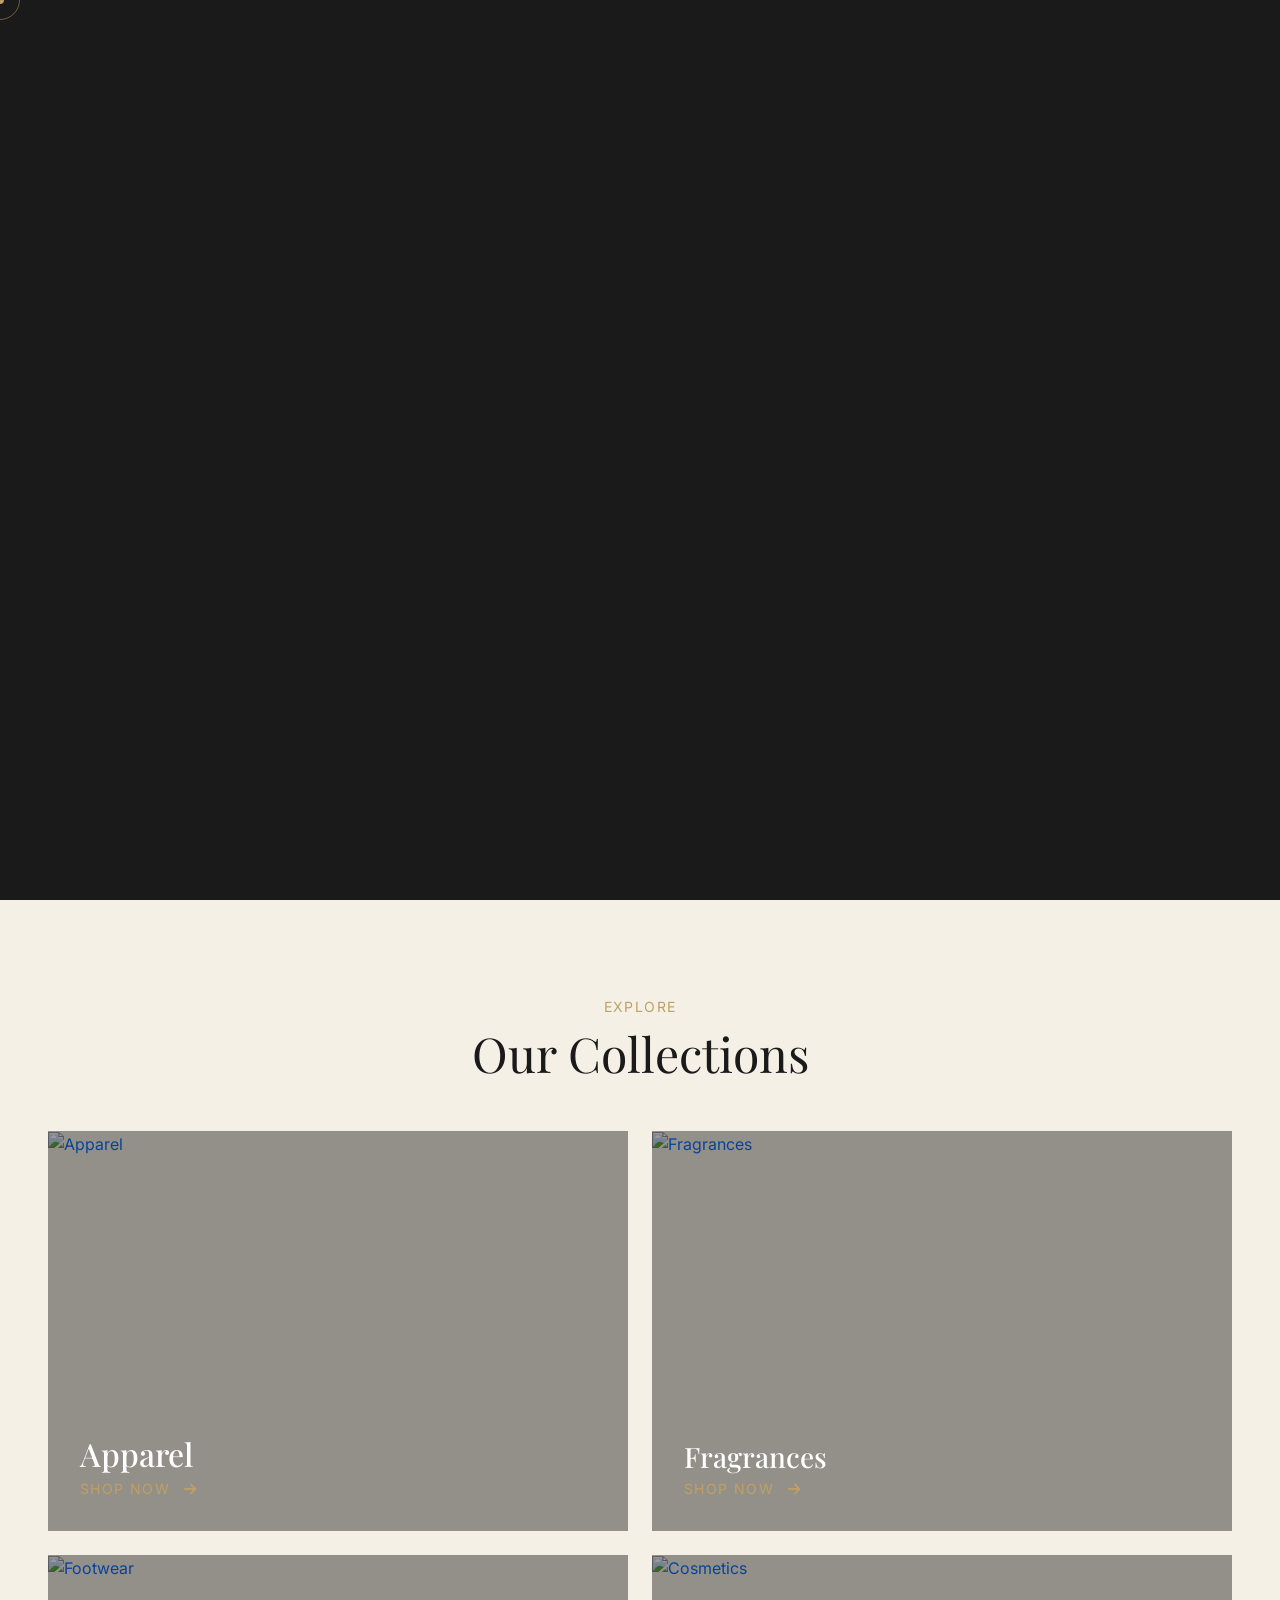
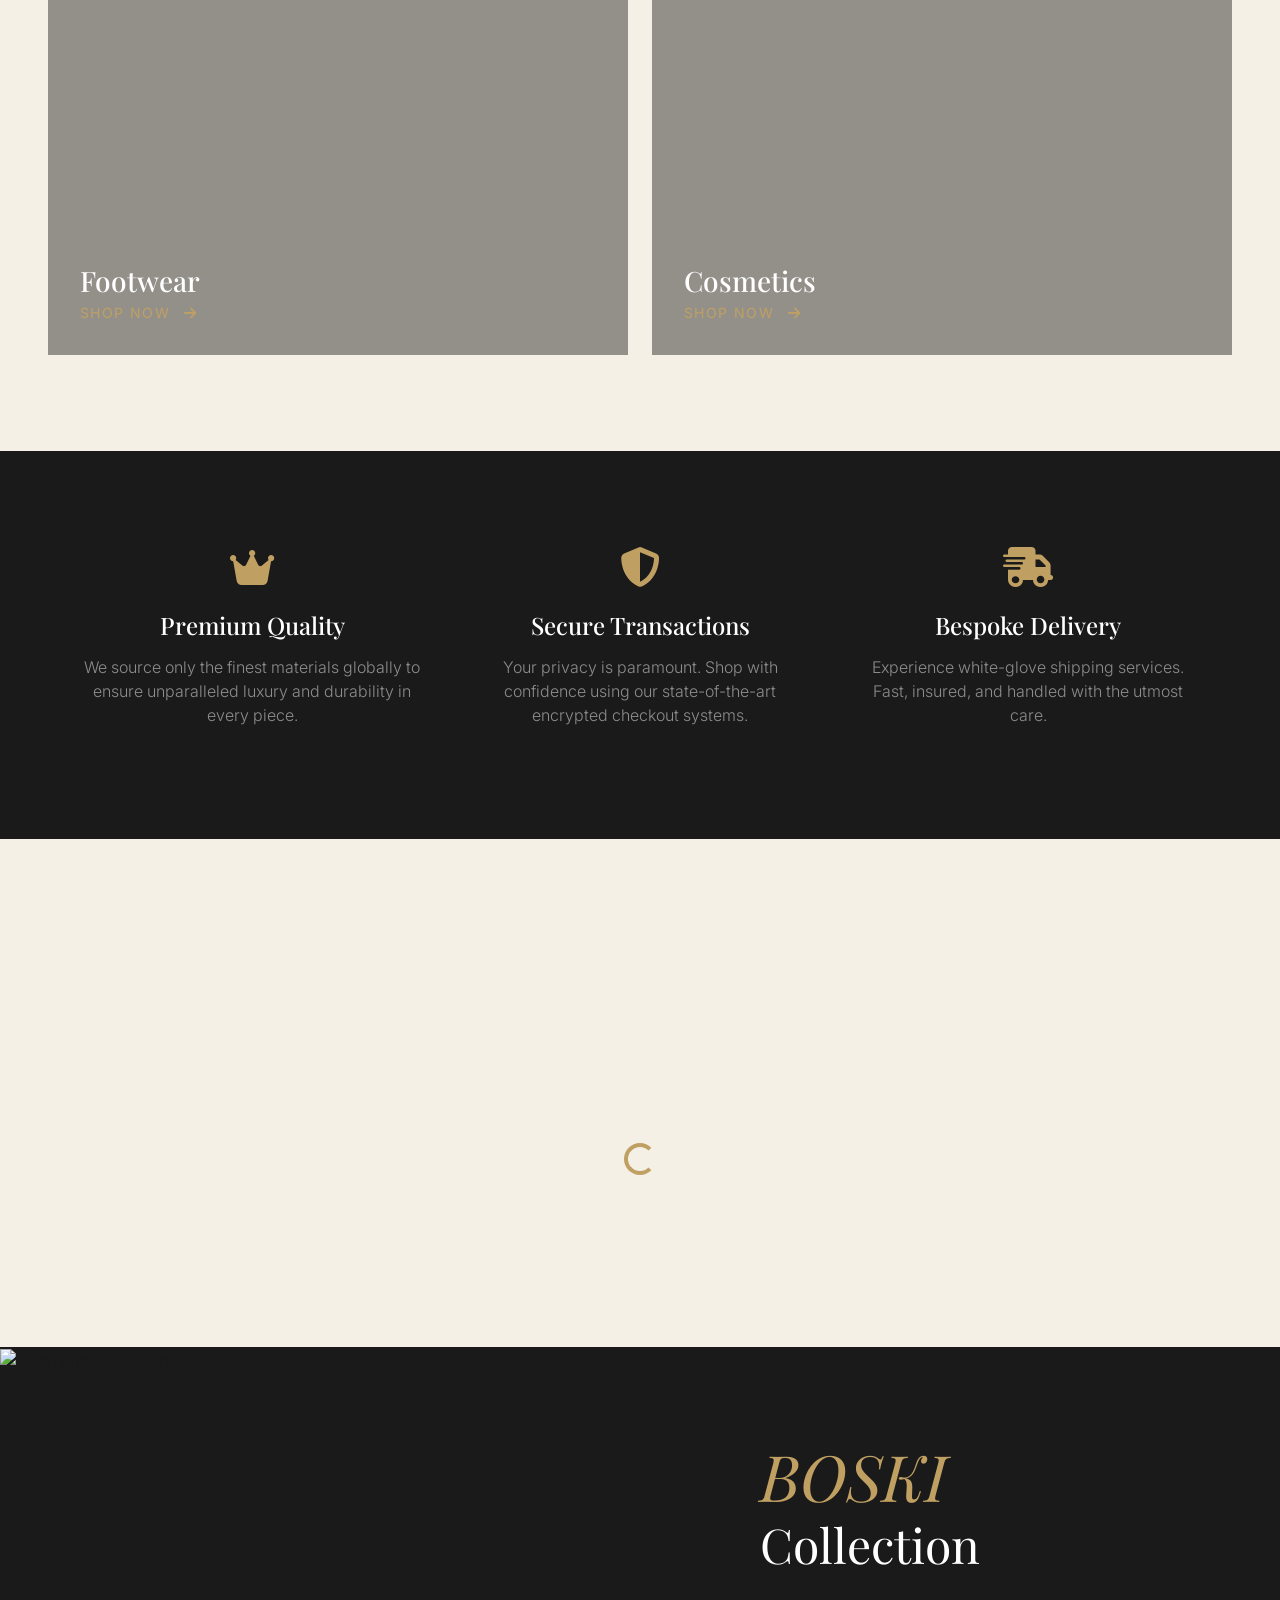
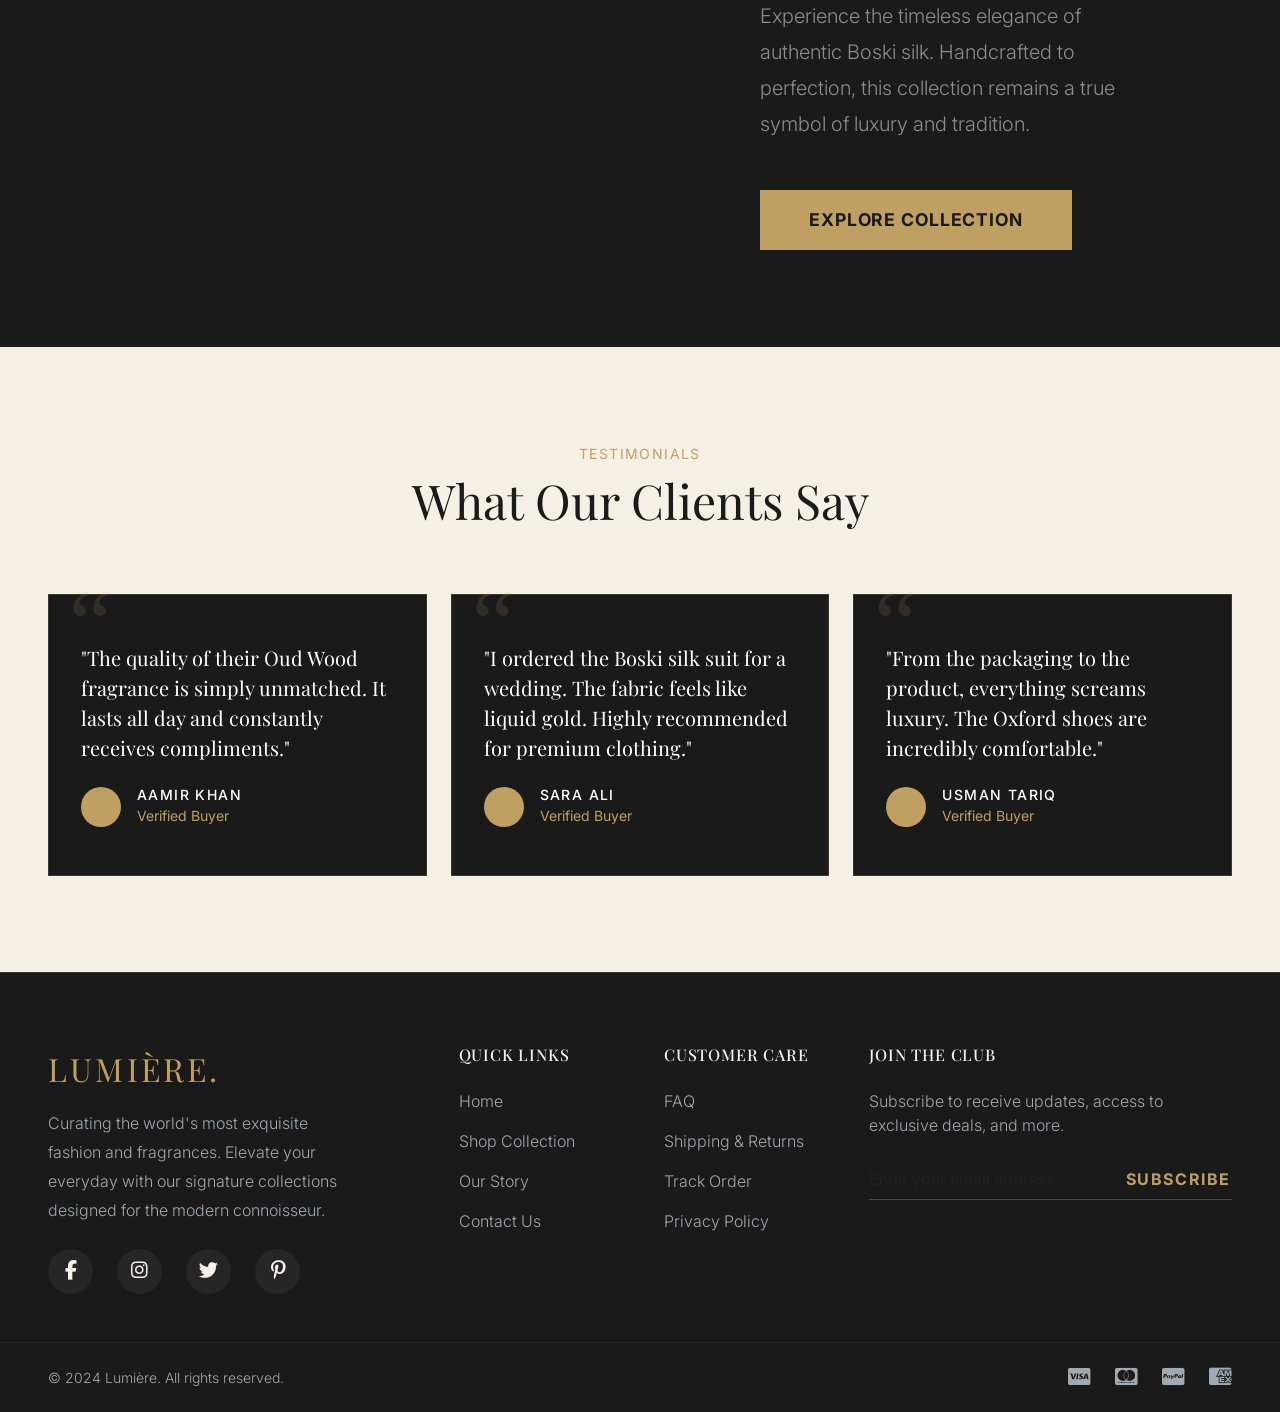
==== commit e09772fc: "Implement premium preloader with multi-step GSAP animation" ====
--- a/index.html
+++ b/index.html
@@ -16,14 +16,22 @@
 </head>
 <body class="brand-beige-bg text-brand-dark font-sans">
     
-    <!-- Preloader -->
-    <div class="preloader">
-        <div class="preloader-content">
-            <h1 class="font-serif text-brand-gold display-1 tracking-widest text-uppercase preloader-text">Lumière.</h1>
-            <div class="preloader-progress">
-                <div class="preloader-bar"></div>
-            </div>
-            <div class="preloader-percentage font-serif">0%</div>
+    <!-- Premium Preloader -->
+    <div class="preloader position-fixed top-0 start-0 w-100 h-100 z-3" style="z-index: 9999 !important;">
+        <!-- Background slices for reveal -->
+        <div class="preloader-slice bg-brand-dark position-absolute top-0 w-100 h-100" style="left: 0%;"></div>
+        
+        <!-- Content -->
+        <div class="preloader-content position-absolute top-50 start-50 translate-middle text-center w-100 d-flex flex-column align-items-center justify-content-center" style="height: 100vh;">
+            <div class="overflow-hidden mb-4">
+                <h1 class="preloader-logo display-1 font-serif text-brand-gold tracking-widest text-uppercase" style="opacity: 0; transform: translateY(100%);">Lumière.</h1>
+            </div>
+            <div class="preloader-progress-wrapper d-flex align-items-center gap-3" style="opacity: 0;">
+                <div class="preloader-progress-bar-container" style="width: 150px; height: 1px; background: rgba(192, 160, 98, 0.2); position: relative;">
+                    <div class="preloader-progress-bar h-100 bg-brand-gold" style="width: 0%; position: absolute; left: 0; top: 0; transition: width 0.1s linear;"></div>
+                </div>
+                <div class="preloader-percentage text-brand-gold tracking-widest small font-monospace">0%</div>
+            </div>
         </div>
     </div>
 
--- a/css/style.css
+++ b/css/style.css
@@ -921,9 +921,7 @@
 }
 
 /* Custom Magnetic Cursor */
-body {
-    cursor: none; /* Hide default cursor */
-}
+/* Cursor hiding is now handled by js/animations.js to prevent admin panel bugs */
 
 .cursor-dot,
 .cursor-outline {
